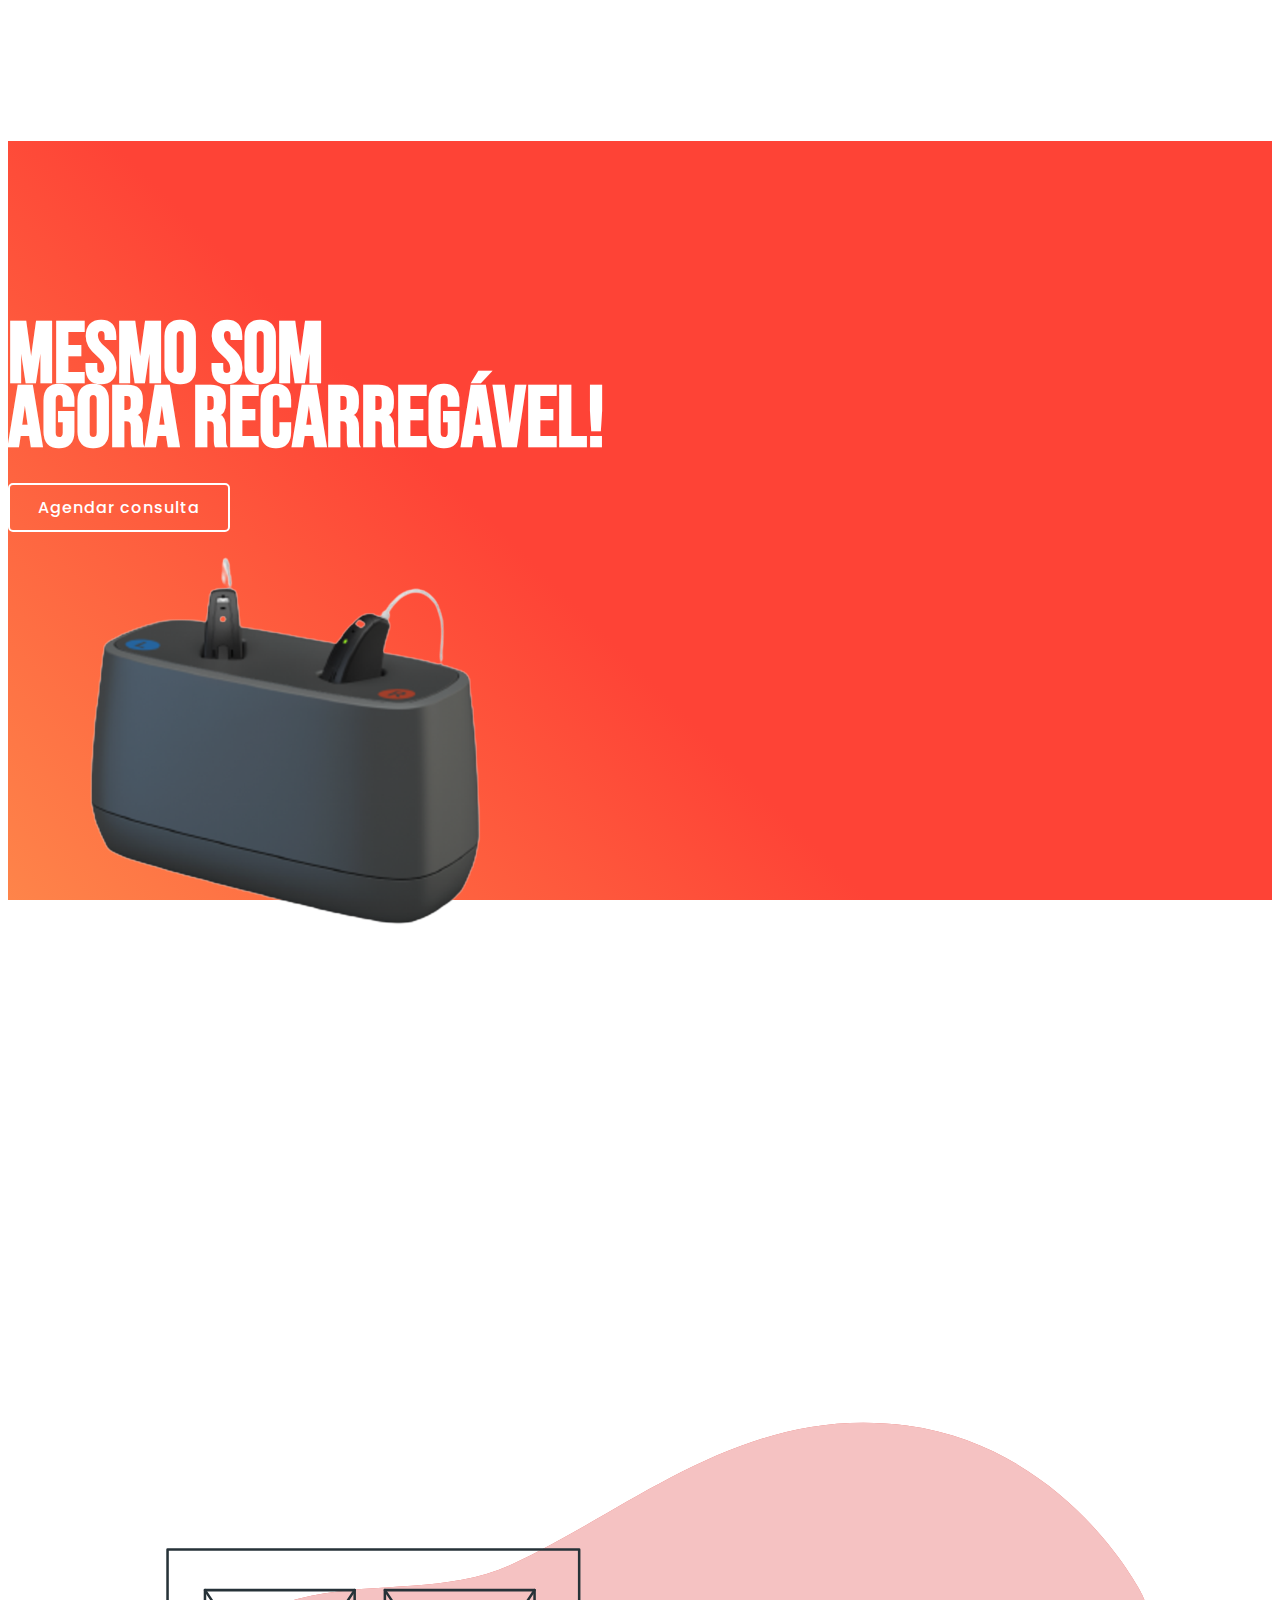
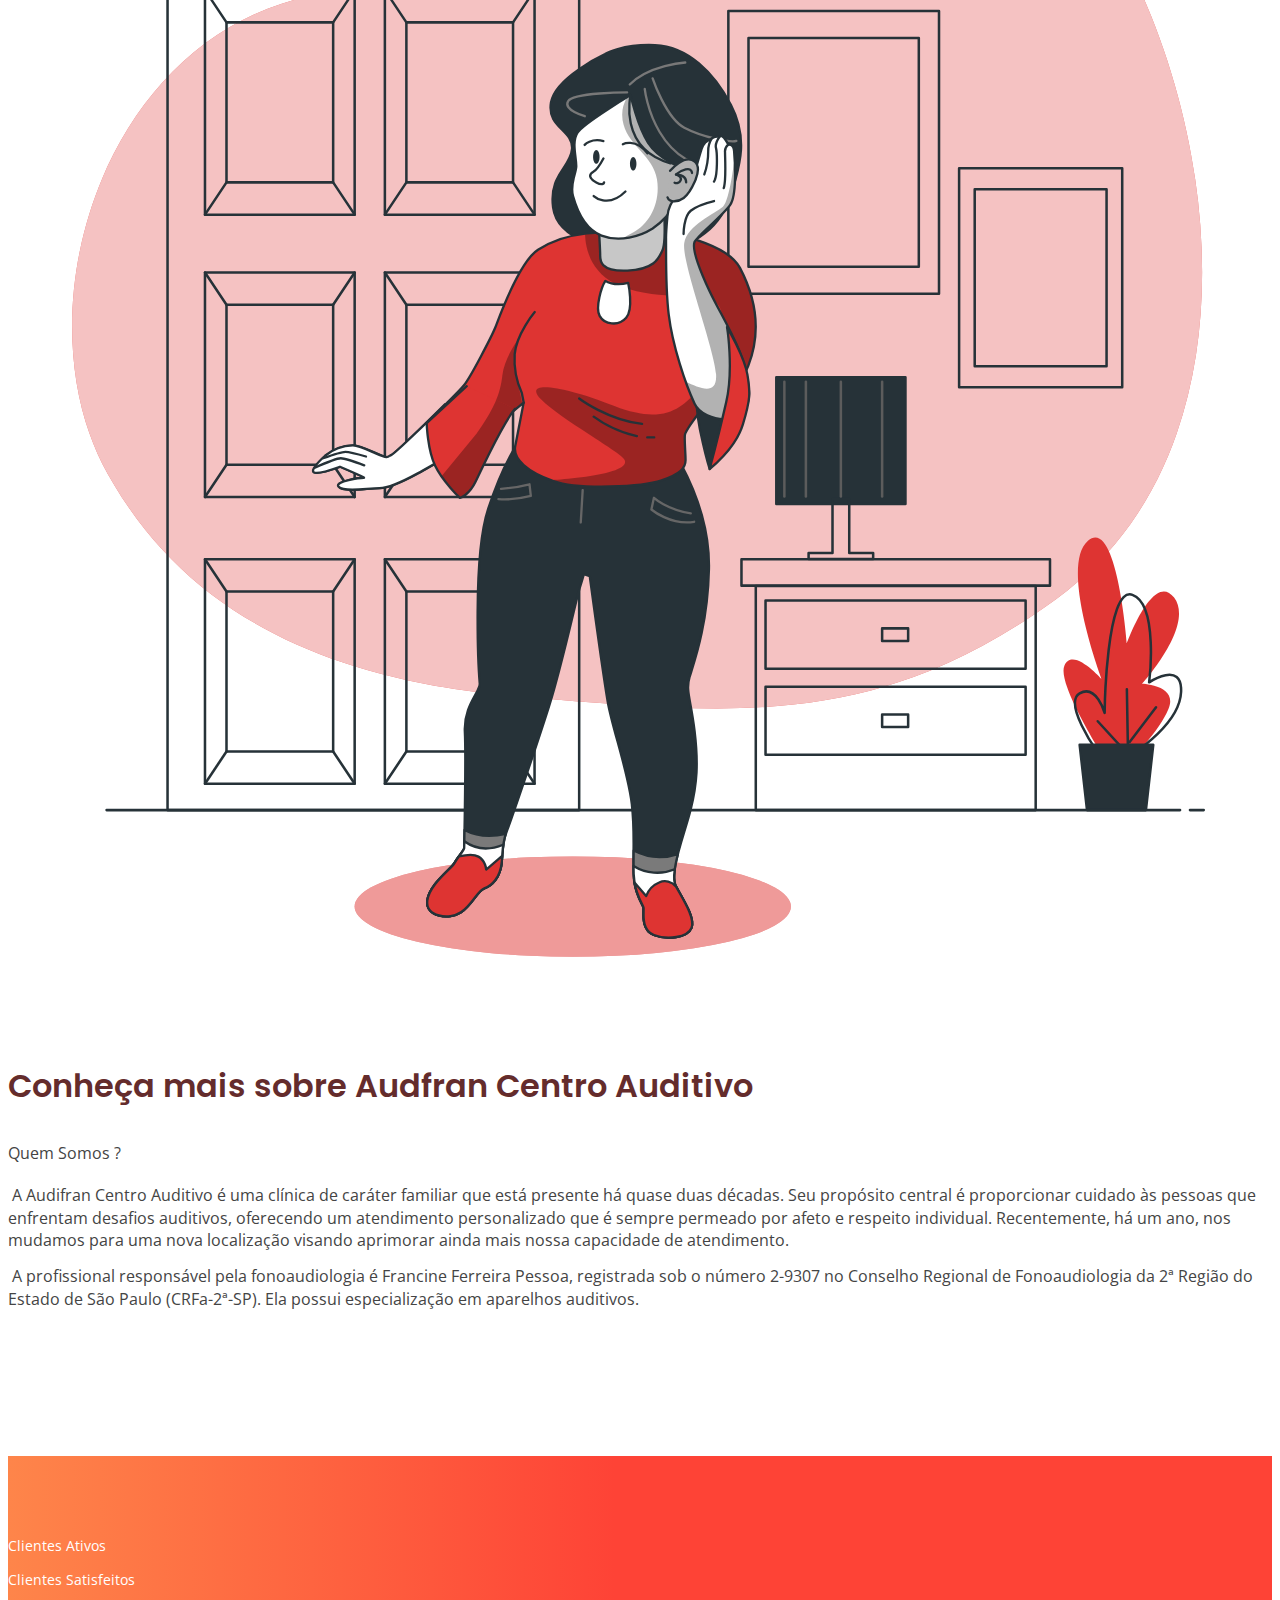
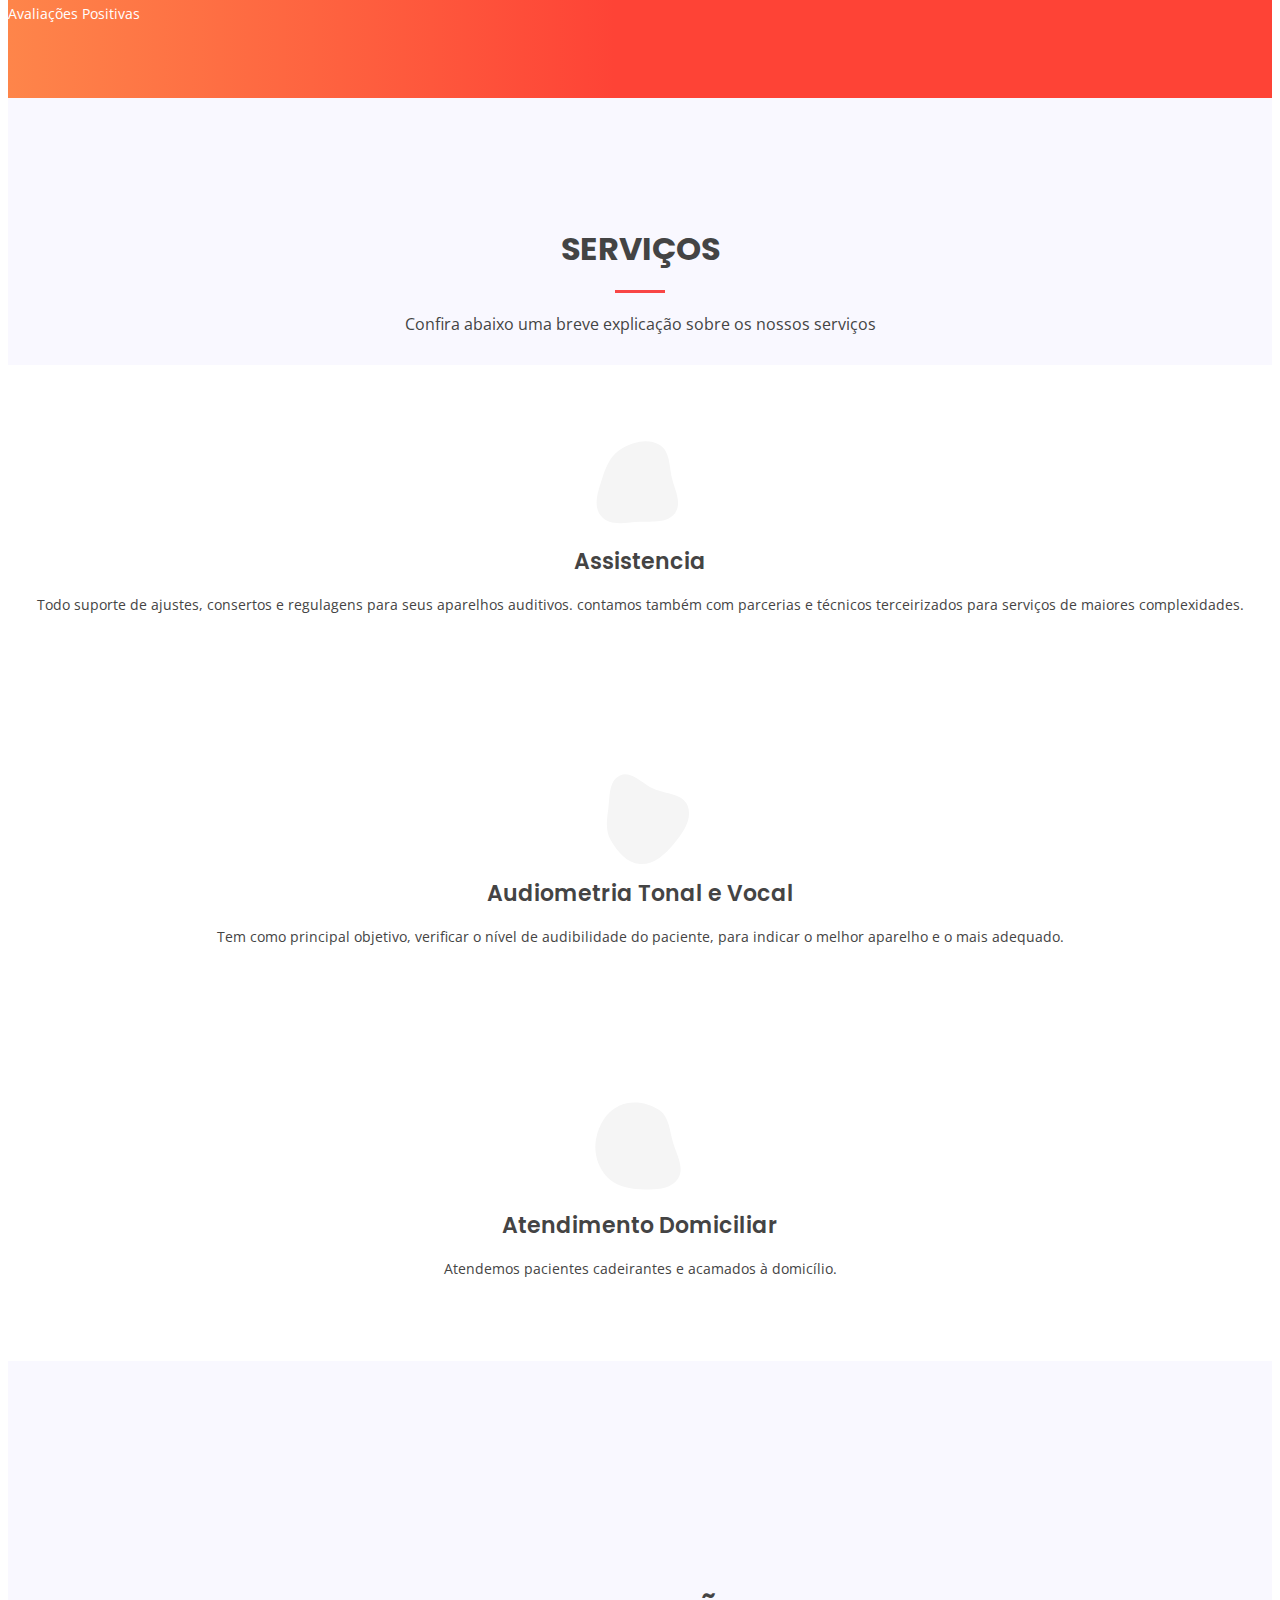
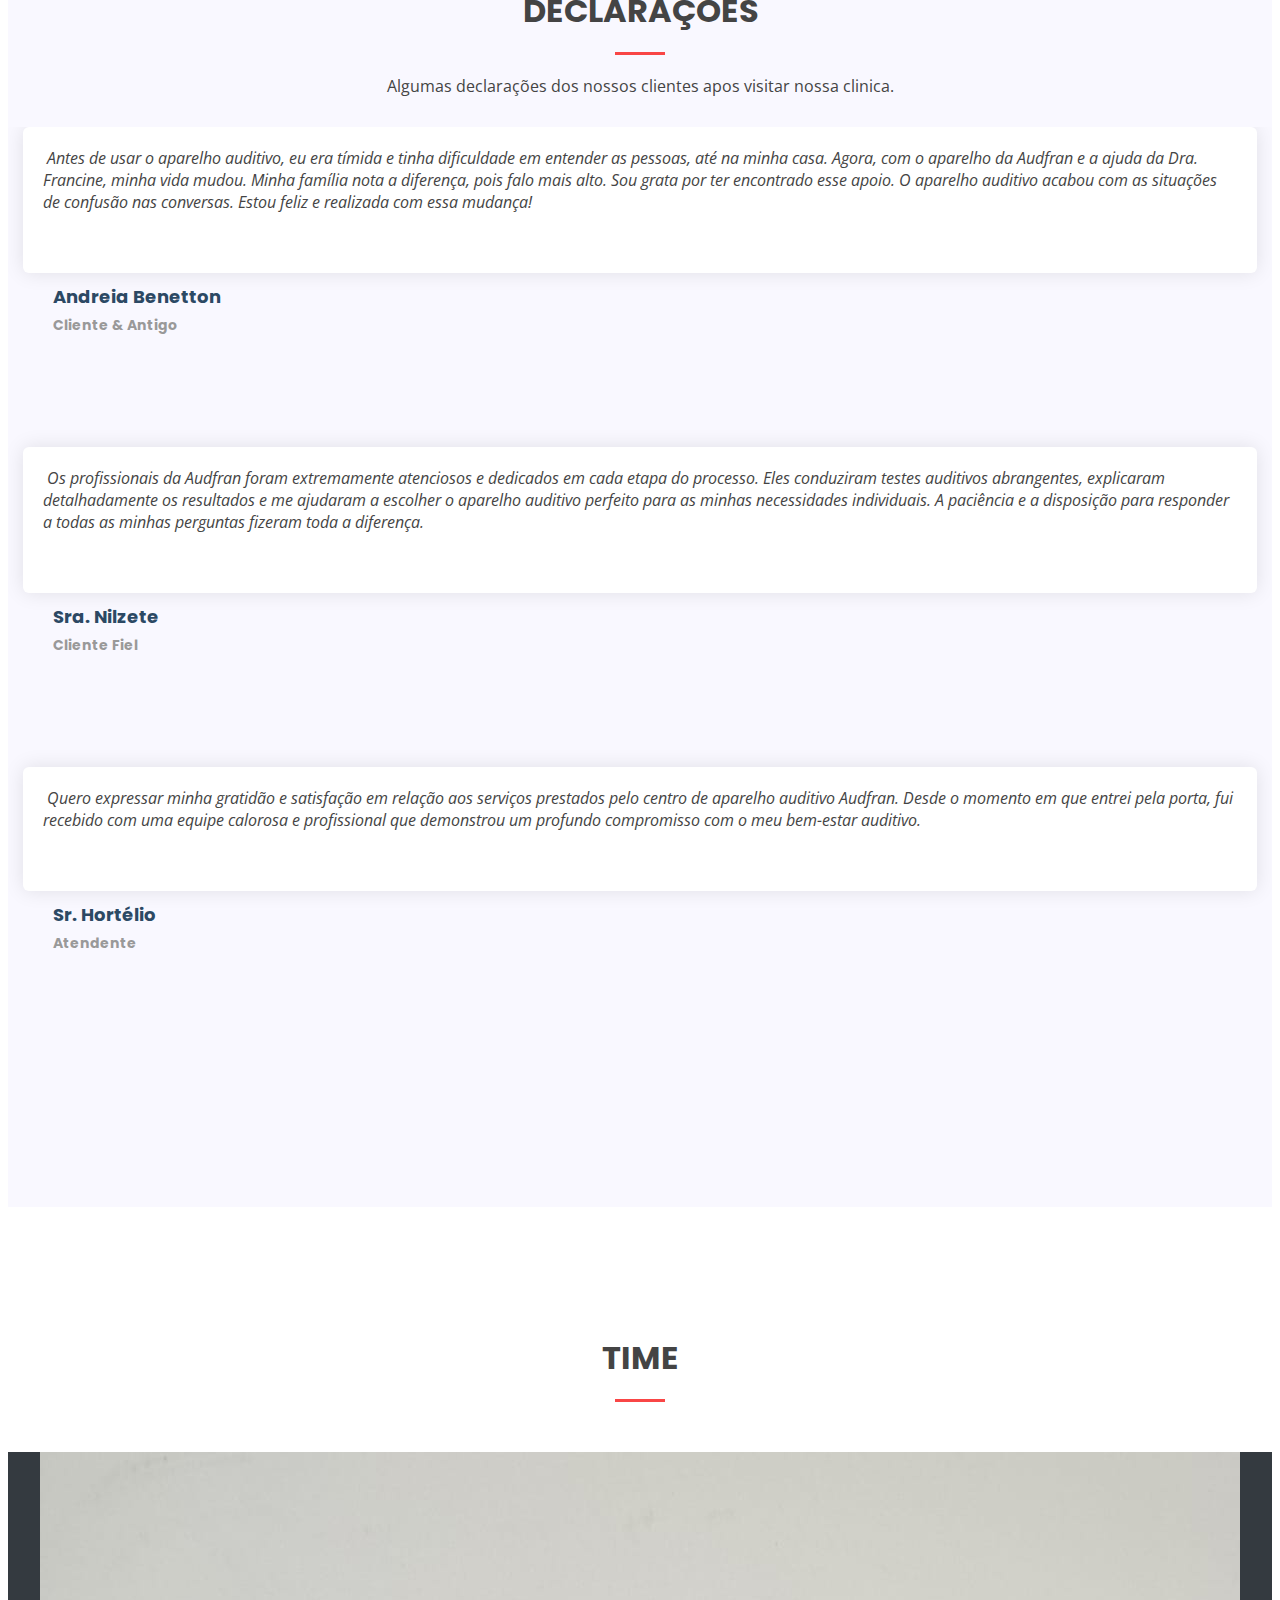
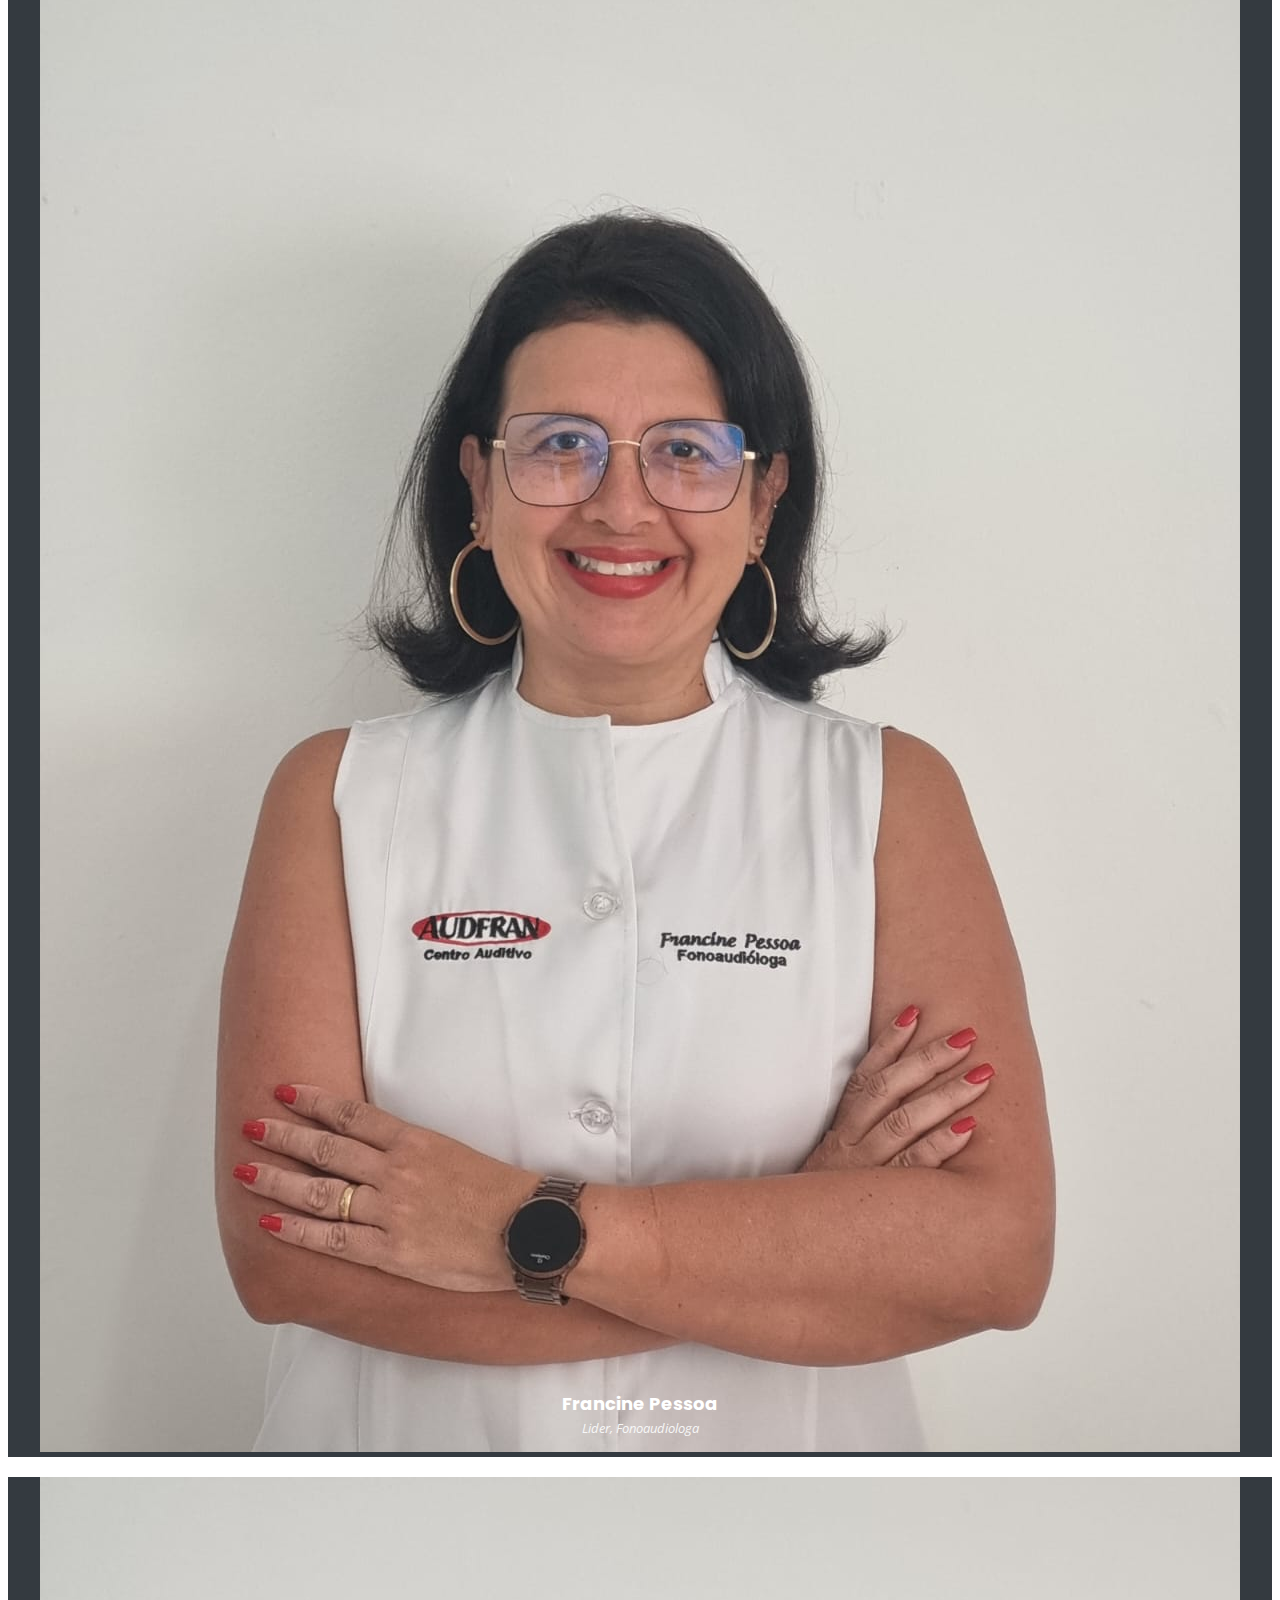
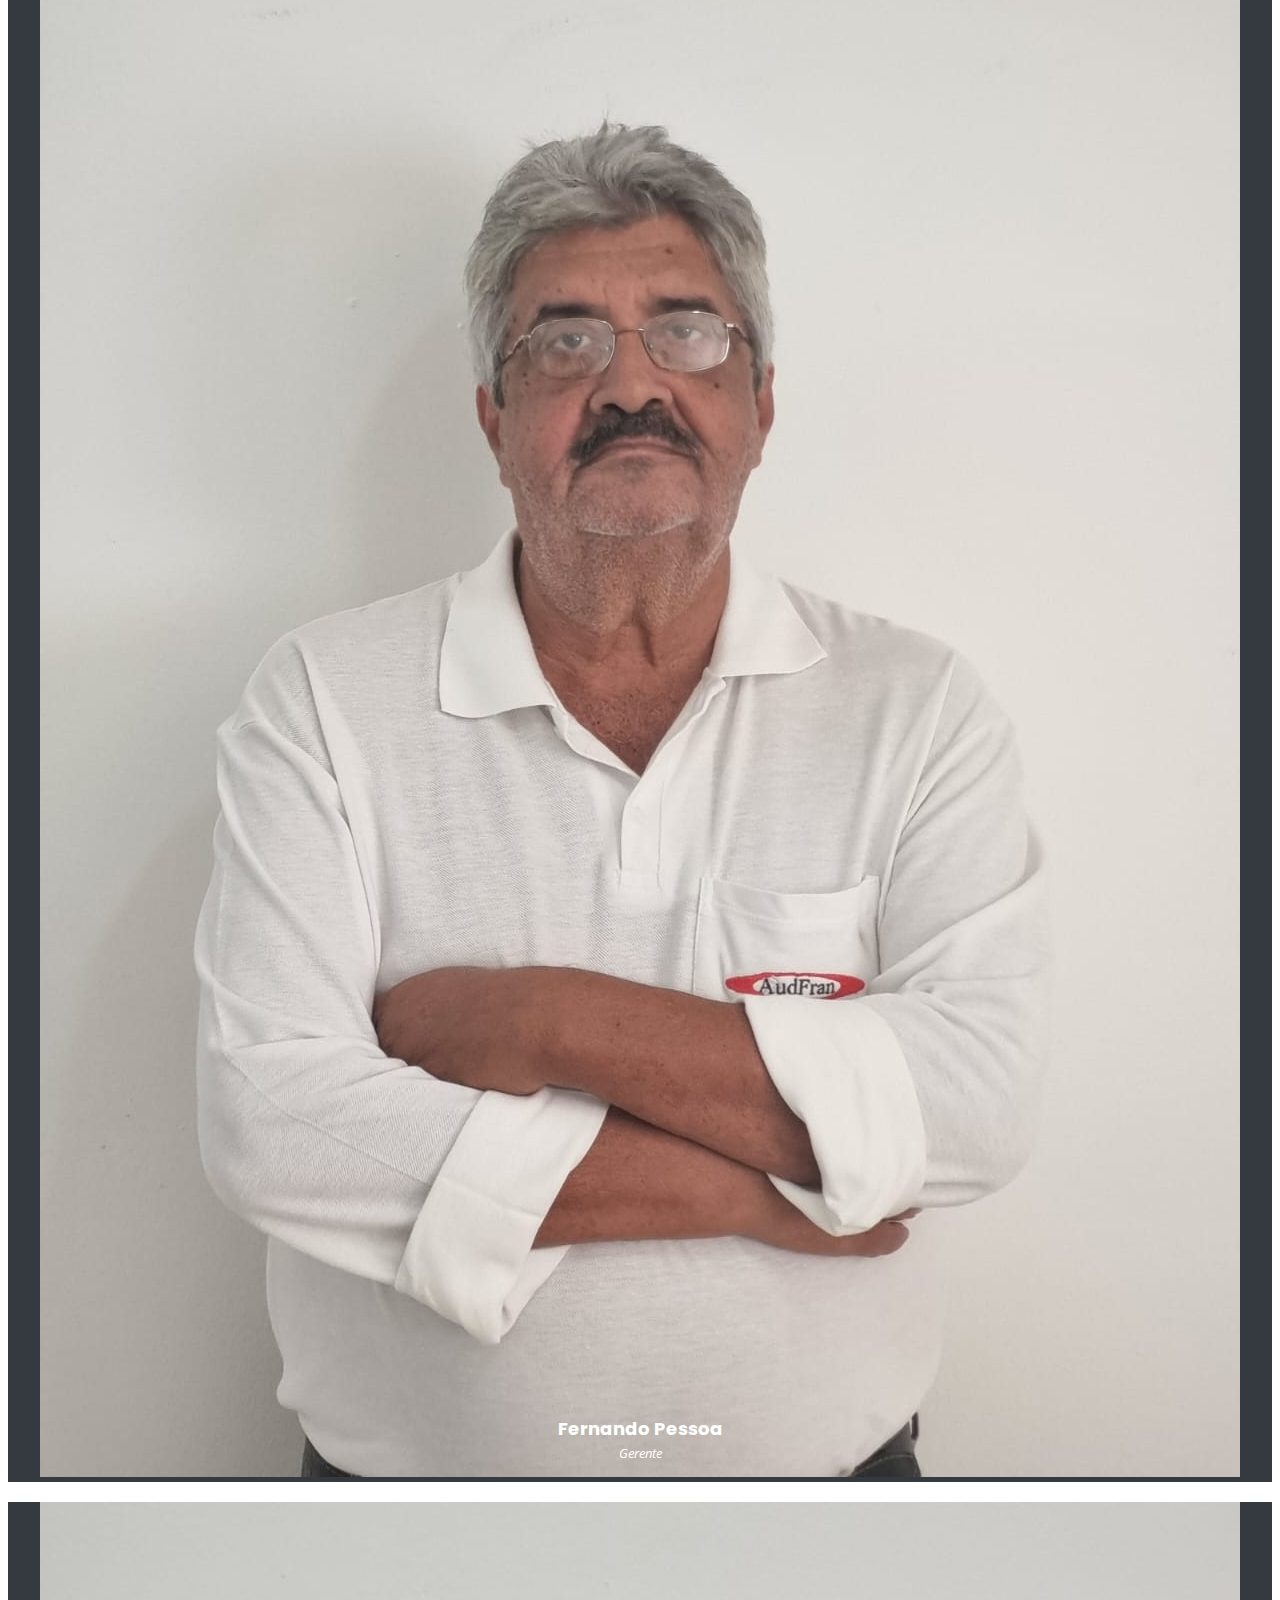
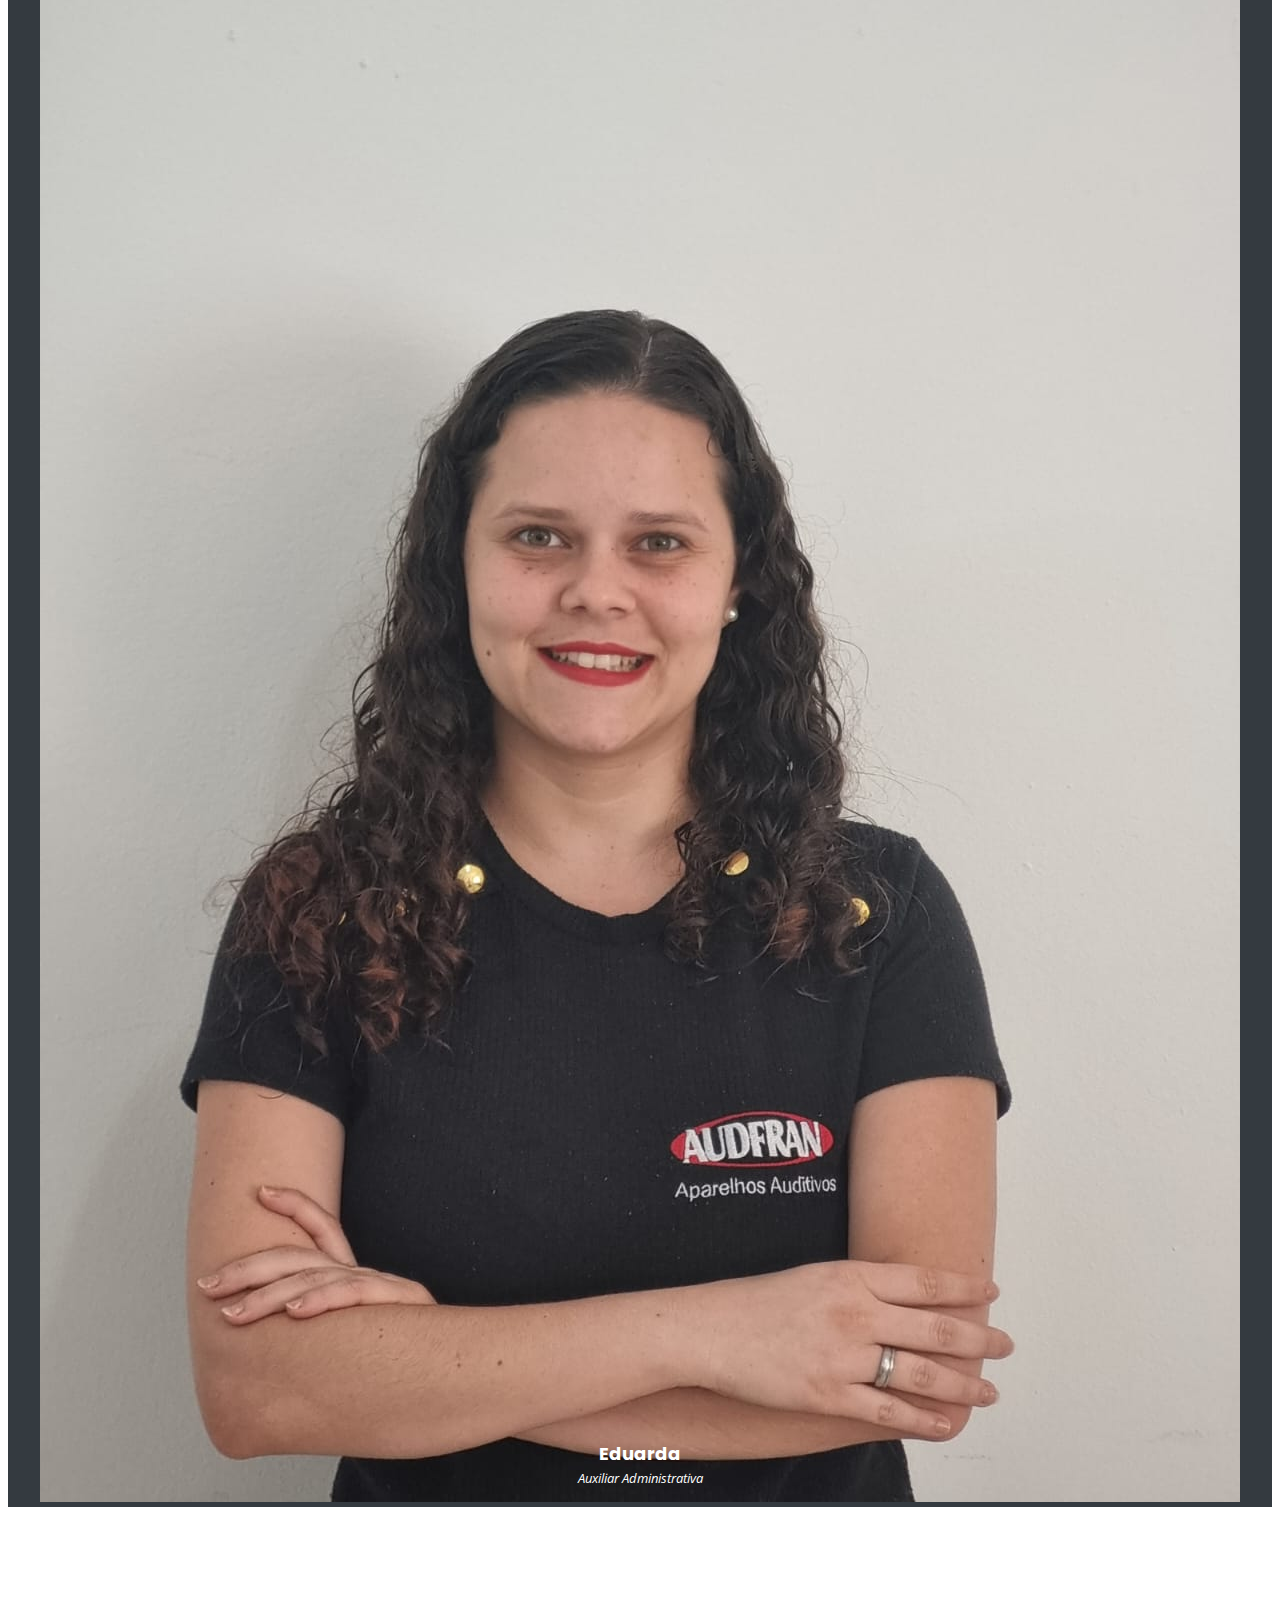
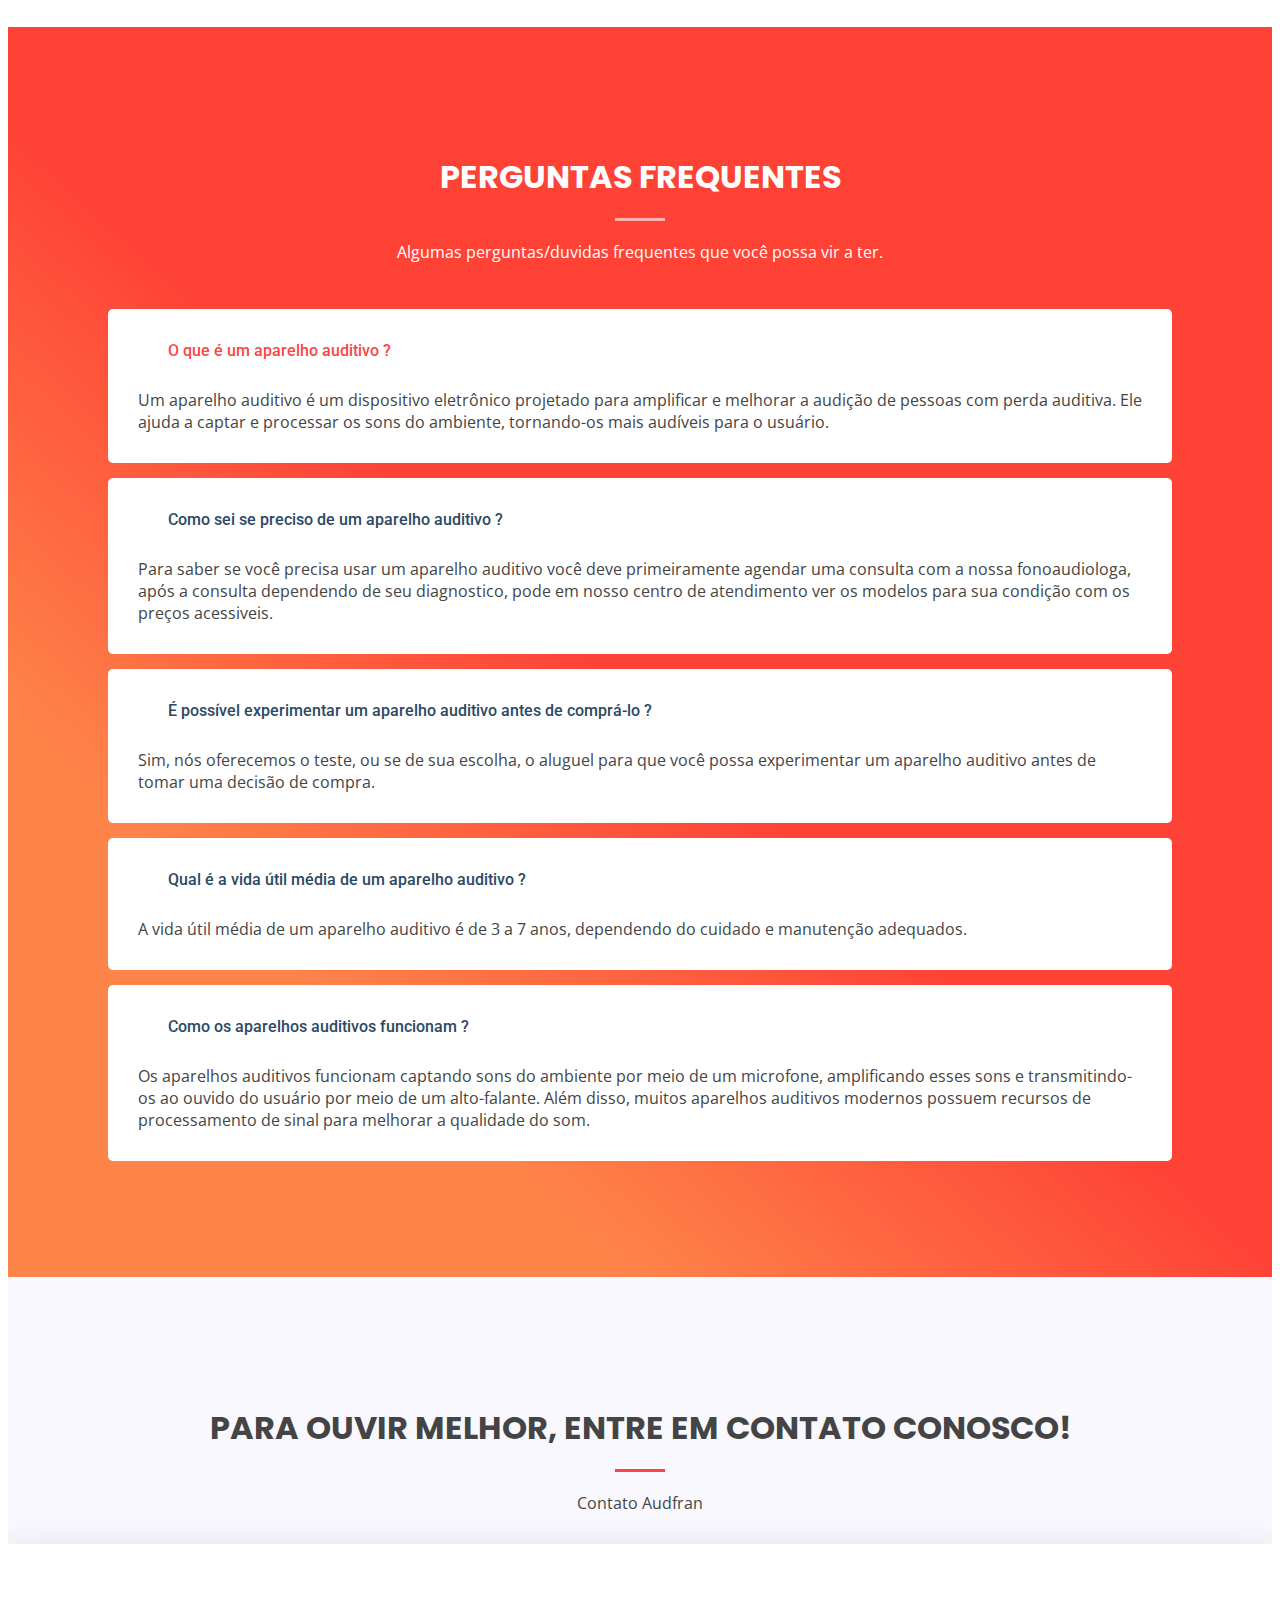
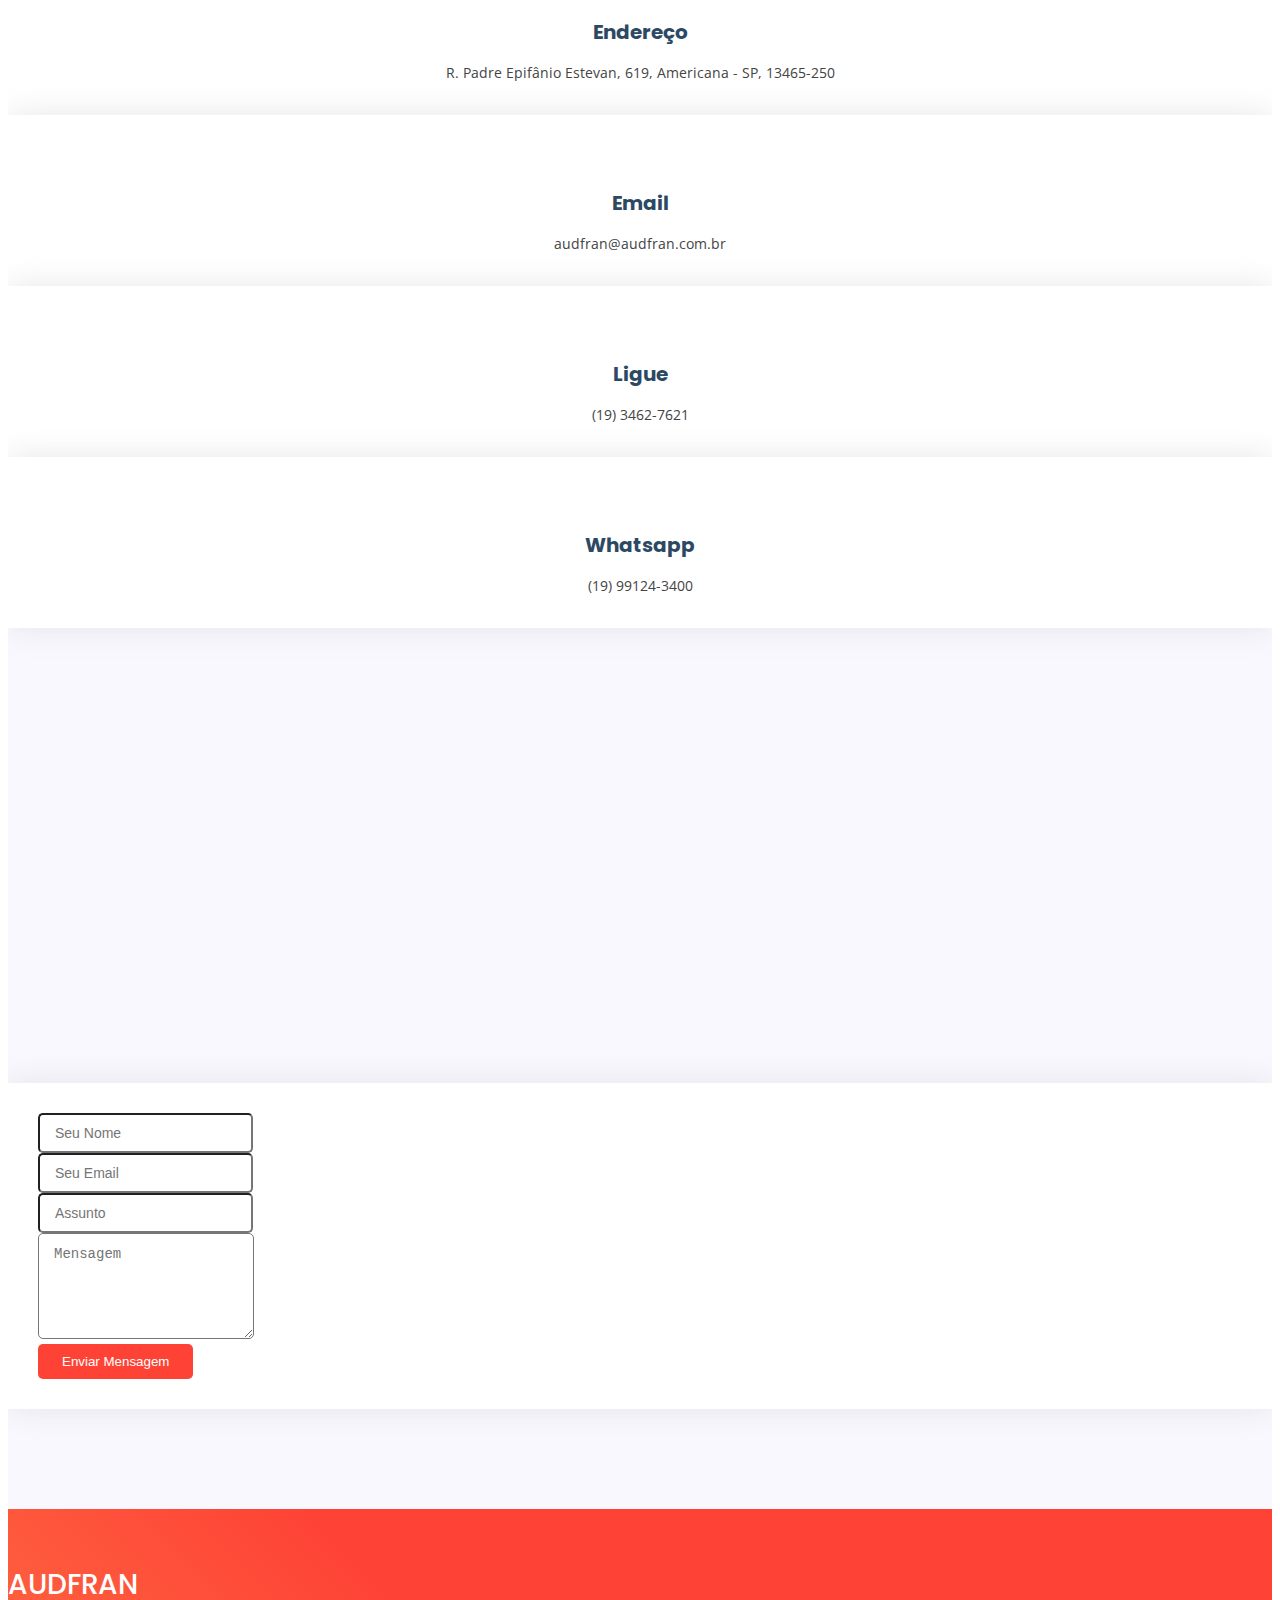
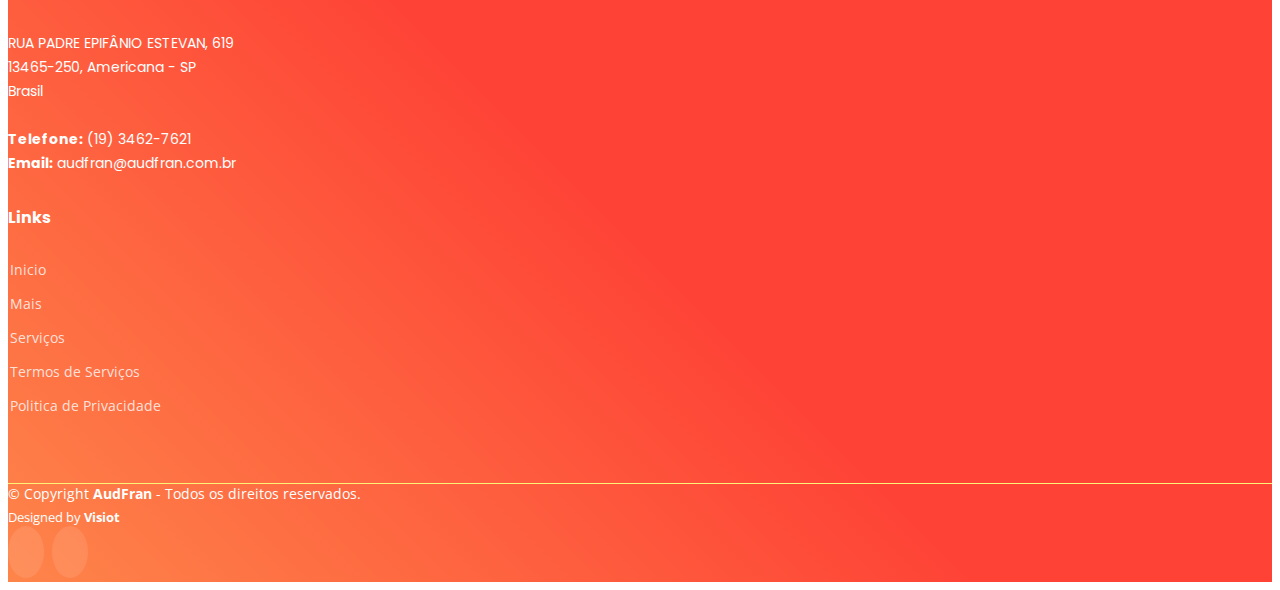
==== index.html @ 74547c46 "uploud dos arquivos do site" ====
<!DOCTYPE html>
<html lang="en">

<head>
  <meta charset="utf-8">
  <meta content="width=device-width, initial-scale=1.0" name="viewport">

  <title>AudFran | Aparelhos Auditivos</title>
  <meta content="" name="description">
  <meta content="" name="keywords">

  <!-- Favicons -->
  <link href="./imagens/logonova.jpeg" rel="icon">
  <link href="assets/img/apple-touch-icon.png" rel="apple-touch-icon">

  <!-- Google Fonts -->
  <link
    href="https://fonts.googleapis.com/css?family=Open+Sans:300,300i,400,400i,600,600i,700,700i|Roboto:300,300i,400,400i,500,500i,600,600i,700,700i|Poppins:300,300i,400,400i,500,500i,600,600i,700,700i"
    rel="stylesheet">

  <!-- Vendor CSS Files -->
  <link href="assets/vendor/aos/aos.css" rel="stylesheet">
  <link href="assets/vendor/bootstrap/css/bootstrap.min.css" rel="stylesheet">
  <link href="assets/vendor/bootstrap-icons/bootstrap-icons.css" rel="stylesheet">
  <link href="assets/vendor/boxicons/css/boxicons.min.css" rel="stylesheet">
  <link href="assets/vendor/glightbox/css/glightbox.min.css" rel="stylesheet">
  <link href="assets/vendor/swiper/swiper-bundle.min.css" rel="stylesheet">

  <!-- Template Main CSS File -->
  <link href="assets/css/style.css" rel="stylesheet">
  <link rel="preconnect" href="https://fonts.googleapis.com">
  <link rel="preconnect" href="https://fonts.gstatic.com" crossorigin>
  <link href="https://fonts.googleapis.com/css2?family=Bebas+Neue&display=swap" rel="stylesheet">

  <!-- =======================================================
  * Template Name: Techie
  * Updated: Jul 27 2023 with Bootstrap v5.3.1
  * Template URL: https://bootstrapmade.com/techie-free-skin-bootstrap-3/
  * Author: BootstrapMade.com
  * License: https://bootstrapmade.com/license/
  ======================================================== -->
</head>

<body>

  <!-- ======= Header ======= -->
  <header id="header" class="fixed-top ">
    <div class="container d-flex align-items-center justify-content-between">
      <h1 class="logo"><a href="index.html" style="font-family: 'Bebas Neue', sans-serif;">Audfran</a></h1>
      <!-- Uncomment below if you prefer to use an image logo -->
      <!-- <a href="index.html" class="logo"><img src="assets/img/logo.png" alt="" class="img-fluid"></a>-->

      <nav id="navbar" class="navbar">
        <ul>
          <li><a class="nav-link scrollto active" href="#hero">Inicio</a></li>
          <li><a class="nav-link scrollto" href="#about">Mais</a></li>
          <li><a class="nav-link scrollto" href="#services">Serviços</a></li>
          <li><a class="nav-link scrollto" href="#testimonials">Declarações</a></li>
          <li><a class="nav-link scrollto" href="#team">Time</a></li>
          <li><a class="nav-link scrollto" href="#faq">Fac</a></li>
          <li><a class="nav-link scrollto" href="#contact">Contate-Nos</a></li>
          <li><a class="getstarted scrollto" href="./index-en.html">PT-EN</a></li>
        </ul>
        <i class="bi bi-list mobile-nav-toggle"></i>
      </nav><!-- .navbar -->

    </div>
  </header><!-- End Header -->

  <!-- ======= Hero Section ======= -->
  <section id="hero" class="d-flex align-items-center">

    <div class="container-fluid" data-aos="fade-up">
      <div class="row justify-content-center">
        <div class="col-xl-6 col-lg-8 pt-3 pt-lg-0 order-2 order-lg-1 d-flex flex-column justify-content-center">
          <h1>Mesmo som</h1>
          <h1>agora recarregável!</h1>
          <div><a href="https://wa.me/5519991243400?text=Ol%C3%A1%2C+vim+pelo+site+e+gostaria+de+marcar+uma+consulta%21" target="_blank"
              class="btn-get-started scrollto">Agendar consulta</a></div>
        </div>
        <div class="col-xl-4 col-lg-6 order-1 order-lg-2 hero-img" data-aos="zoom-in" data-aos-delay="150">
          <img src="./imagens/fone (1).png" class="img-fluid animated" alt="">
        </div>
      </div>
    </div>

  </section><!-- End Hero -->
    <!-- politica -->
    <!-- politica -->
  <main id="main">

    <!-- ======= About Section ======= -->
    <section id="about" class="about">
      <div class="container">

        <div class="row">
          <div class="col-lg-6 order-1 order-lg-2" data-aos="zoom-in" data-aos-delay="150">
            <!-- <img src="../imagens/audfrancoisa.png" class="img-fluid" alt=""> -->
            <svg class="animated" id="freepik_stories-pay-attention" xmlns="http://www.w3.org/2000/svg"
              xmlns:xlink="http://www.w3.org/1999/xlink" viewBox="0 0 500 500" version="1.1"
              xmlns:svgjs="http://svgjs.com/svgjs">
              <style>
                svg#freepik_stories-pay-attention:not(.animated) .animable {
                  opacity: 0;
                }

                svg#freepik_stories-pay-attention.animated #freepik--background-simple--inject-92 {
                  animation: 1.5s 1 forwards ease-in slideRight, 3s Infinite linear floating;
                  animation-delay: 0s, 1.5s;
                }

                svg#freepik_stories-pay-attention.animated #freepik--Character--inject-92 {
                  animation: 1.5s 1 forwards cubic-bezier(.36, -0.01, .5, 1.38) slideLeft;
                  animation-delay: 0s;
                }

                @keyframes slideRight {
                  0% {
                    opacity: 0;
                    transform: translateX(30px);
                  }

                  100% {
                    opacity: 1;
                    transform: translateX(0);
                  }
                }

                @keyframes floating {
                  0% {
                    opacity: 1;
                    transform: translateY(0px);
                  }

                  50% {
                    transform: translateY(-10px);
                  }

                  100% {
                    opacity: 1;
                    transform: translateY(0px);
                  }
                }

                @keyframes slideLeft {
                  0% {
                    opacity: 0;
                    transform: translateX(-30px);
                  }

                  100% {
                    opacity: 1;
                    transform: translateX(0);
                  }
                }
              </style>
              <g id="freepik--background-simple--inject-92" class="animable animator-active"
                style="transform-origin: 248.862px 199.586px;">
                <path
                  d="M448.6,92.32s-29.06-58.16-93.22-66.78-109,33.39-156.17,54.94c-24.73,11.28-53,6.9-79.22,12.36C36.06,110.3,4.44,219.69,39.4,281.91c30.27,53.85,83.54,81.86,164.65,88.32s138,14,210.65-38.77S482.49,168.8,448.6,92.32Z"
                  style="fill: rgb(222, 52, 50); transform-origin: 248.862px 199.586px;" id="eltwr5bd6uea"
                  class="animable"></path>
                <g id="elykyd77qdoq8">
                  <path
                    d="M448.6,92.32s-29.06-58.16-93.22-66.78-109,33.39-156.17,54.94c-24.73,11.28-53,6.9-79.22,12.36C36.06,110.3,4.44,219.69,39.4,281.91c30.27,53.85,83.54,81.86,164.65,88.32s138,14,210.65-38.77S482.49,168.8,448.6,92.32Z"
                    style="fill: rgb(255, 255, 255); opacity: 0.7; transform-origin: 248.862px 199.586px;"
                    class="animable"></path>
                </g>
              </g>
              <g id="freepik--Plants--inject-92" class="animable" style="transform-origin: 440.788px 361.064px;">
                <path
                  d="M436.55,399.07s-22-33.52-18.68-41.21,14.83,5.49,14.83,5.49-17-45.05-5.49-54.94,15.38,40.66,15.38,40.66S453,320,461.28,330.94,448.64,365,448.64,365s14.28.55,10.44,9.89-14.29,19.23-14.29,19.23Z"
                  style="fill: rgb(222, 52, 50); transform-origin: 440.374px 353.099px;" id="elxmmyl23gkc"
                  class="animable"></path>
                <path
                  d="M430.51,391.37s-13.19-18.68-6.6-22.52,9.89,7.69,9.89,7.69.55-50.55,11-46.7,6.6,34.61,6.6,34.61,13.18-8.79,12.63,3.85-18.13,23.62-18.13,23.62"
                  style="fill: none; stroke: rgb(38, 50, 56); stroke-linecap: round; stroke-linejoin: round; transform-origin: 443.056px 360.775px;"
                  id="el8qtj0dlc1ve" class="animable"></path>
                <line x1="442.59" y1="392.47" x2="431.06" y2="379.84"
                  style="fill: none; stroke: rgb(38, 50, 56); stroke-linecap: round; stroke-linejoin: round; transform-origin: 436.825px 386.155px;"
                  id="el2z86ouxzp9" class="animable"></line>
                <line x1="443.14" y1="398.52" x2="442.59" y2="367.2"
                  style="fill: none; stroke: rgb(38, 50, 56); stroke-linecap: round; stroke-linejoin: round; transform-origin: 442.865px 382.86px;"
                  id="eljq0a63eb49m" class="animable"></line>
                <line x1="443.69" y1="388.08" x2="454.13" y2="374.34"
                  style="fill: none; stroke: rgb(38, 50, 56); stroke-linecap: round; stroke-linejoin: round; transform-origin: 448.91px 381.21px;"
                  id="elao6biwkfnbi" class="animable"></line>
                <polygon points="453.03 389.18 423.91 389.18 426.83 415 450.12 415 453.03 389.18"
                  style="fill: rgb(38, 50, 56); stroke: rgb(38, 50, 56); stroke-linecap: round; stroke-linejoin: round; transform-origin: 438.47px 402.09px;"
                  id="elx5e11nztcpa" class="animable"></polygon>
              </g>
              <g id="freepik--Pictures--inject-92" class="animable" style="transform-origin: 362.85px 173.305px;">
                <rect x="284.95" y="98.87" width="83.33" height="111.89"
                  style="fill: none; stroke: rgb(38, 50, 56); stroke-linecap: round; stroke-linejoin: round; transform-origin: 326.615px 154.815px;"
                  id="el2jnybukvtjx" class="animable"></rect>
                <rect x="292.92" y="109.58" width="67.37" height="90.47"
                  style="fill: none; stroke: rgb(38, 50, 56); stroke-linecap: round; stroke-linejoin: round; transform-origin: 326.605px 154.815px;"
                  id="elriexk9b3i1" class="animable"></rect>
                <rect x="376.23" y="161.11" width="64.52" height="86.63"
                  style="fill: none; stroke: rgb(38, 50, 56); stroke-linecap: round; stroke-linejoin: round; transform-origin: 408.49px 204.425px;"
                  id="el1rps3wl4g7n" class="animable"></rect>
                <rect x="382.4" y="169.41" width="52.16" height="70.04"
                  style="fill: none; stroke: rgb(38, 50, 56); stroke-linecap: round; stroke-linejoin: round; transform-origin: 408.48px 204.43px;"
                  id="el3acpkhhes0f" class="animable"></rect>
              </g>
              <g id="freepik--Lamp--inject-92" class="animable" style="transform-origin: 351.16px 329.37px;">
                <rect x="290.14" y="315.79" width="122.04" height="10.41"
                  style="fill: none; stroke: rgb(38, 50, 56); stroke-linecap: round; stroke-linejoin: round; transform-origin: 351.16px 320.995px;"
                  id="eld43dj0fogk" class="animable"></rect>
                <rect x="295.8" y="326.33" width="110.72" height="88.67"
                  style="fill: none; stroke: rgb(38, 50, 56); stroke-linecap: round; stroke-linejoin: round; transform-origin: 351.16px 370.665px;"
                  id="elvouaqfz5wj" class="animable"></rect>
                <rect x="299.66" y="332.11" width="102.88" height="26.96"
                  style="fill: none; stroke: rgb(38, 50, 56); stroke-linecap: round; stroke-linejoin: round; transform-origin: 351.1px 345.59px;"
                  id="eluuqg2mv0xs" class="animable"></rect>
                <rect x="345.78" y="343.11" width="10.29" height="4.97"
                  style="fill: none; stroke: rgb(38, 50, 56); stroke-linecap: round; stroke-linejoin: round; transform-origin: 350.925px 345.595px;"
                  id="el7f2st1qmrds" class="animable"></rect>
                <rect x="299.66" y="366.17" width="102.88" height="26.96"
                  style="fill: none; stroke: rgb(38, 50, 56); stroke-linecap: round; stroke-linejoin: round; transform-origin: 351.1px 379.65px;"
                  id="el20e672ibu2s" class="animable"></rect>
                <rect x="345.78" y="377.16" width="10.29" height="4.97"
                  style="fill: none; stroke: rgb(38, 50, 56); stroke-linecap: round; stroke-linejoin: round; transform-origin: 350.925px 379.645px;"
                  id="ellin1ualrmo" class="animable"></rect>
                <rect x="303.92" y="243.74" width="51.08" height="50.14"
                  style="fill: rgb(38, 50, 56); stroke: rgb(38, 50, 56); stroke-linecap: round; stroke-linejoin: round; transform-origin: 329.46px 268.81px;"
                  id="elt4pdzoq3xa9" class="animable"></rect>
                <polygon
                  points="332.77 313.31 332.77 291.98 326.15 291.98 326.15 313.31 316.69 313.31 316.69 315.63 326.15 315.63 332.77 315.63 342.23 315.63 342.23 313.31 332.77 313.31"
                  style="fill: none; stroke: rgb(38, 50, 56); stroke-linecap: round; stroke-linejoin: round; transform-origin: 329.46px 303.805px;"
                  id="ely6am33aol29" class="animable"></polygon>
                <line x1="307.11" y1="245.55" x2="307.11" y2="290.96"
                  style="fill: none; stroke: rgb(92, 92, 92); stroke-linecap: round; stroke-linejoin: round; transform-origin: 307.11px 268.255px;"
                  id="elwkb5kj13mem" class="animable"></line>
                <line x1="315.62" y1="245.55" x2="315.62" y2="290.96"
                  style="fill: none; stroke: rgb(92, 92, 92); stroke-linecap: round; stroke-linejoin: round; transform-origin: 315.62px 268.255px;"
                  id="eljkthku7obo" class="animable"></line>
                <line x1="329.46" y1="245.55" x2="329.46" y2="290.96"
                  style="fill: none; stroke: rgb(92, 92, 92); stroke-linecap: round; stroke-linejoin: round; transform-origin: 329.46px 268.255px;"
                  id="elpjynwlh6gt" class="animable"></line>
                <line x1="345.78" y1="245.55" x2="345.78" y2="290.96"
                  style="fill: none; stroke: rgb(92, 92, 92); stroke-linecap: round; stroke-linejoin: round; transform-origin: 345.78px 268.255px;"
                  id="eltn9wnfsmffi" class="animable"></line>
              </g>
              <g id="freepik--Door--inject-92" class="animable" style="transform-origin: 144.525px 244.765px;">
                <rect x="63.11" y="74.53" width="162.83" height="340.47"
                  style="fill: none; stroke: rgb(38, 50, 56); stroke-linecap: round; stroke-linejoin: round; transform-origin: 144.525px 244.765px;"
                  id="eln6iqlfgs56" class="animable"></rect>
                <rect x="77.92" y="90.63" width="59.21" height="88.82"
                  style="fill: none; stroke: rgb(38, 50, 56); stroke-linecap: round; stroke-linejoin: round; transform-origin: 107.525px 135.04px;"
                  id="eldsp6ut4tcsp" class="animable"></rect>
                <rect x="86.43" y="103.39" width="42.19" height="63.29"
                  style="fill: none; stroke: rgb(38, 50, 56); stroke-linecap: round; stroke-linejoin: round; transform-origin: 107.525px 135.035px;"
                  id="ele5aiz2b7zn" class="animable"></rect>
                <line x1="86.43" y1="103.39" x2="77.92" y2="90.63"
                  style="fill: none; stroke: rgb(38, 50, 56); stroke-linecap: round; stroke-linejoin: round; transform-origin: 82.175px 97.01px;"
                  id="el36lgbjo9mhd" class="animable"></line>
                <line x1="128.62" y1="103.39" x2="137.13" y2="90.63"
                  style="fill: none; stroke: rgb(38, 50, 56); stroke-linecap: round; stroke-linejoin: round; transform-origin: 132.875px 97.01px;"
                  id="el37c72mf1u1t" class="animable"></line>
                <line x1="128.62" y1="166.68" x2="137.13" y2="179.44"
                  style="fill: none; stroke: rgb(38, 50, 56); stroke-linecap: round; stroke-linejoin: round; transform-origin: 132.875px 173.06px;"
                  id="el3t71kb8gfi" class="animable"></line>
                <line x1="86.43" y1="166.68" x2="77.92" y2="179.44"
                  style="fill: none; stroke: rgb(38, 50, 56); stroke-linecap: round; stroke-linejoin: round; transform-origin: 82.175px 173.06px;"
                  id="el6qxsc4k2mvy" class="animable"></line>
                <rect x="149.08" y="90.63" width="59.21" height="88.82"
                  style="fill: none; stroke: rgb(38, 50, 56); stroke-linecap: round; stroke-linejoin: round; transform-origin: 178.685px 135.04px;"
                  id="elnoekh075mp" class="animable"></rect>
                <rect x="157.59" y="103.39" width="42.19" height="63.29"
                  style="fill: none; stroke: rgb(38, 50, 56); stroke-linecap: round; stroke-linejoin: round; transform-origin: 178.685px 135.035px;"
                  id="eltw01ppzv3l" class="animable"></rect>
                <line x1="157.59" y1="103.39" x2="149.08" y2="90.63"
                  style="fill: none; stroke: rgb(38, 50, 56); stroke-linecap: round; stroke-linejoin: round; transform-origin: 153.335px 97.01px;"
                  id="elzfzen42gmdf" class="animable"></line>
                <line x1="199.78" y1="103.39" x2="208.29" y2="90.63"
                  style="fill: none; stroke: rgb(38, 50, 56); stroke-linecap: round; stroke-linejoin: round; transform-origin: 204.035px 97.01px;"
                  id="el0nh6jv8vc6p" class="animable"></line>
                <line x1="199.78" y1="166.68" x2="208.29" y2="179.44"
                  style="fill: none; stroke: rgb(38, 50, 56); stroke-linecap: round; stroke-linejoin: round; transform-origin: 204.035px 173.06px;"
                  id="elisqjaxdnix" class="animable"></line>
                <line x1="157.59" y1="166.68" x2="149.08" y2="179.44"
                  style="fill: none; stroke: rgb(38, 50, 56); stroke-linecap: round; stroke-linejoin: round; transform-origin: 153.335px 173.06px;"
                  id="eltqm1lx4l4y" class="animable"></line>
                <rect x="77.92" y="202.34" width="59.21" height="88.82"
                  style="fill: none; stroke: rgb(38, 50, 56); stroke-linecap: round; stroke-linejoin: round; transform-origin: 107.525px 246.75px;"
                  id="elnu0zswsrqgs" class="animable"></rect>
                <rect x="86.43" y="215.11" width="42.19" height="63.29"
                  style="fill: none; stroke: rgb(38, 50, 56); stroke-linecap: round; stroke-linejoin: round; transform-origin: 107.525px 246.755px;"
                  id="elb8xgxtjpc04" class="animable"></rect>
                <line x1="86.43" y1="215.11" x2="77.92" y2="202.34"
                  style="fill: none; stroke: rgb(38, 50, 56); stroke-linecap: round; stroke-linejoin: round; transform-origin: 82.175px 208.725px;"
                  id="el6zsumsxjbns" class="animable"></line>
                <line x1="128.62" y1="215.11" x2="137.13" y2="202.34"
                  style="fill: none; stroke: rgb(38, 50, 56); stroke-linecap: round; stroke-linejoin: round; transform-origin: 132.875px 208.725px;"
                  id="eli9m08yi2lk8" class="animable"></line>
                <line x1="128.62" y1="278.4" x2="137.13" y2="291.16"
                  style="fill: none; stroke: rgb(38, 50, 56); stroke-linecap: round; stroke-linejoin: round; transform-origin: 132.875px 284.78px;"
                  id="eldy3nau10vh" class="animable"></line>
                <line x1="86.43" y1="278.4" x2="77.92" y2="291.16"
                  style="fill: none; stroke: rgb(38, 50, 56); stroke-linecap: round; stroke-linejoin: round; transform-origin: 82.175px 284.78px;"
                  id="elykyi0bpd38k" class="animable"></line>
                <rect x="149.08" y="202.34" width="59.21" height="88.82"
                  style="fill: none; stroke: rgb(38, 50, 56); stroke-linecap: round; stroke-linejoin: round; transform-origin: 178.685px 246.75px;"
                  id="elkx50oq52svd" class="animable"></rect>
                <rect x="157.59" y="215.11" width="42.19" height="63.29"
                  style="fill: none; stroke: rgb(38, 50, 56); stroke-linecap: round; stroke-linejoin: round; transform-origin: 178.685px 246.755px;"
                  id="el5p96onjbz1h" class="animable"></rect>
                <line x1="157.59" y1="215.11" x2="149.08" y2="202.34"
                  style="fill: none; stroke: rgb(38, 50, 56); stroke-linecap: round; stroke-linejoin: round; transform-origin: 153.335px 208.725px;"
                  id="ely80l4uyjns" class="animable"></line>
                <line x1="199.78" y1="215.11" x2="208.29" y2="202.34"
                  style="fill: none; stroke: rgb(38, 50, 56); stroke-linecap: round; stroke-linejoin: round; transform-origin: 204.035px 208.725px;"
                  id="elsojpx0fxarf" class="animable"></line>
                <line x1="199.78" y1="278.4" x2="208.29" y2="291.16"
                  style="fill: none; stroke: rgb(38, 50, 56); stroke-linecap: round; stroke-linejoin: round; transform-origin: 204.035px 284.78px;"
                  id="elt9m1h5vevrj" class="animable"></line>
                <line x1="157.59" y1="278.4" x2="149.08" y2="291.16"
                  style="fill: none; stroke: rgb(38, 50, 56); stroke-linecap: round; stroke-linejoin: round; transform-origin: 153.335px 284.78px;"
                  id="el6yi5lovux8l" class="animable"></line>
                <rect x="77.92" y="315.76" width="59.21" height="88.82"
                  style="fill: none; stroke: rgb(38, 50, 56); stroke-linecap: round; stroke-linejoin: round; transform-origin: 107.525px 360.17px;"
                  id="el75yynd7p5m6" class="animable"></rect>
                <rect x="86.43" y="328.52" width="42.19" height="63.29"
                  style="fill: none; stroke: rgb(38, 50, 56); stroke-linecap: round; stroke-linejoin: round; transform-origin: 107.525px 360.165px;"
                  id="elnvtfybfx3t" class="animable"></rect>
                <line x1="86.43" y1="328.52" x2="77.92" y2="315.76"
                  style="fill: none; stroke: rgb(38, 50, 56); stroke-linecap: round; stroke-linejoin: round; transform-origin: 82.175px 322.14px;"
                  id="el5oxvpi2lqb" class="animable"></line>
                <line x1="128.62" y1="328.52" x2="137.13" y2="315.76"
                  style="fill: none; stroke: rgb(38, 50, 56); stroke-linecap: round; stroke-linejoin: round; transform-origin: 132.875px 322.14px;"
                  id="eliggiuzondei" class="animable"></line>
                <line x1="128.62" y1="391.81" x2="137.13" y2="404.58"
                  style="fill: none; stroke: rgb(38, 50, 56); stroke-linecap: round; stroke-linejoin: round; transform-origin: 132.875px 398.195px;"
                  id="elnji184o5f6" class="animable"></line>
                <line x1="86.43" y1="391.81" x2="77.92" y2="404.58"
                  style="fill: none; stroke: rgb(38, 50, 56); stroke-linecap: round; stroke-linejoin: round; transform-origin: 82.175px 398.195px;"
                  id="elpu3qoa9q4ja" class="animable"></line>
                <rect x="149.08" y="315.76" width="59.21" height="88.82"
                  style="fill: none; stroke: rgb(38, 50, 56); stroke-linecap: round; stroke-linejoin: round; transform-origin: 178.685px 360.17px;"
                  id="eldp2kfb0zkh" class="animable"></rect>
                <rect x="157.59" y="328.52" width="42.19" height="63.29"
                  style="fill: none; stroke: rgb(38, 50, 56); stroke-linecap: round; stroke-linejoin: round; transform-origin: 178.685px 360.165px;"
                  id="elrpvq8w1wu0s" class="animable"></rect>
                <line x1="157.59" y1="328.52" x2="149.08" y2="315.76"
                  style="fill: none; stroke: rgb(38, 50, 56); stroke-linecap: round; stroke-linejoin: round; transform-origin: 153.335px 322.14px;"
                  id="el4oc8dczr8z8" class="animable"></line>
                <line x1="199.78" y1="328.52" x2="208.29" y2="315.76"
                  style="fill: none; stroke: rgb(38, 50, 56); stroke-linecap: round; stroke-linejoin: round; transform-origin: 204.035px 322.14px;"
                  id="elsov2lhjeros" class="animable"></line>
                <line x1="199.78" y1="391.81" x2="208.29" y2="404.58"
                  style="fill: none; stroke: rgb(38, 50, 56); stroke-linecap: round; stroke-linejoin: round; transform-origin: 204.035px 398.195px;"
                  id="elo8qlcvqr8x" class="animable"></line>
                <line x1="157.59" y1="391.81" x2="149.08" y2="404.58"
                  style="fill: none; stroke: rgb(38, 50, 56); stroke-linecap: round; stroke-linejoin: round; transform-origin: 153.335px 398.195px;"
                  id="el5tee5553if5" class="animable"></line>
                <path d="M221,248.7a5.85,5.85,0,1,0-5.85,5.84A5.85,5.85,0,0,0,221,248.7Z"
                  style="fill: none; stroke: rgb(38, 50, 56); stroke-linecap: round; stroke-linejoin: round; transform-origin: 215.15px 248.69px;"
                  id="el1714erpqwre" class="animable"></path>
              </g>
              <g id="freepik--Floor--inject-92" class="animable" style="transform-origin: 256px 415px;">
                <line x1="467.54" y1="415" x2="473" y2="415"
                  style="fill: none; stroke: rgb(38, 50, 56); stroke-linecap: round; stroke-linejoin: round; transform-origin: 470.27px 415px;"
                  id="elts8q47iq2rq" class="animable"></line>
                <line x1="39" y1="415" x2="463.64" y2="415"
                  style="fill: none; stroke: rgb(38, 50, 56); stroke-linecap: round; stroke-linejoin: round; transform-origin: 251.32px 415px;"
                  id="el012y5i8690y8" class="animable"></line>
              </g>
              <g id="freepik--Character--inject-92" class="animable" style="transform-origin: 215.174px 292.66px;">
                <ellipse cx="223.4" cy="453.15" rx="86.29" ry="19.85"
                  style="fill: rgb(222, 52, 50); transform-origin: 223.4px 453.15px;" id="elky95649s5r"
                  class="animable"></ellipse>
                <g id="elh8wb641tjne">
                  <ellipse cx="223.4" cy="453.15" rx="86.29" ry="19.85"
                    style="fill: rgb(255, 255, 255); opacity: 0.5; transform-origin: 223.4px 453.15px;"
                    class="animable"></ellipse>
                </g>
                <path
                  d="M202.23,269.18s-5.9,7.18-12.3,26.65-3.59,66.09-3.33,69.16-6.4,8.71-5.89,19-.26,45.34-.26,46.11-2.56,3.58-3.84,5.89-10,8.45-10.76,14.86,8.71,7.68,13.32,4.61,6.41-8.46,9.22-9.48,6.41-4.1,6.92-10.5.51-8.46,1.79-11.53,11.79-33.82,16.91-50,11-43.3,12-46.37,1.79-5.89,1.79-5.89l2.31.77s5.38,39.7,7.17,49.95,7.94,27.15,9.48,40.22,0,25.1,1,31,3.33,8.71,3.59,10-1.28,8.71,4.1,10.76,13.32,1,14.86-2.82-3.33-11.27-6.15-16.39,3.33-20.24,5.89-30.48,3.07-18.19,1.54-31-3.59-15.88-2-21.26,7.17-20.24,7.68-42.78-11.27-41.76-11.78-43-19.89,5.63-35.35,4.1C209.4,278.66,202.23,269.18,202.23,269.18Z"
                  style="fill: rgb(38, 50, 56); stroke: rgb(38, 50, 56); stroke-linecap: round; stroke-linejoin: round; stroke-width: 0.921729px; transform-origin: 221.546px 367.299px;"
                  id="elolblju9zt1" class="animable"></path>
                <line x1="227.33" y1="288.4" x2="226.56" y2="301.21"
                  style="fill: none; stroke: rgb(102, 102, 102); stroke-linecap: round; stroke-linejoin: round; stroke-width: 0.921729px; transform-origin: 226.945px 294.805px;"
                  id="elwu8rd7ifnn" class="animable"></line>
                <path d="M270.11,297.62c-9.48-1.54-14.6-6.15-14.6-6.15l-1,4.61s7.69,6.41,16.91,4.87"
                  style="fill: none; stroke: rgb(102, 102, 102); stroke-linecap: round; stroke-linejoin: round; stroke-width: 0.921729px; transform-origin: 262.965px 296.329px;"
                  id="elh5idvqw08s8" class="animable"></path>
                <path d="M194,292a40.26,40.26,0,0,0,12.81-1.28l-.52-4.61a63.85,63.85,0,0,1-11.27,1.79"
                  style="fill: none; stroke: rgb(102, 102, 102); stroke-linecap: round; stroke-linejoin: round; stroke-width: 0.921729px; transform-origin: 200.405px 289.092px;"
                  id="eltjgcj6qdcif" class="animable"></path>
                <path
                  d="M270.37,461.56c1.53-3.84-3.33-11.27-6.15-16.39-1.37-2.48-.63-7.31.79-12.8A22.43,22.43,0,0,1,247.5,431c-.06,5.29-.18,9.7.32,12.6,1,5.89,3.33,8.71,3.59,10s-1.28,8.71,4.1,10.76S268.83,465.41,270.37,461.56Z"
                  style="fill: rgb(122, 122, 122); stroke: rgb(38, 50, 56); stroke-linecap: round; stroke-linejoin: round; stroke-width: 0.921729px; transform-origin: 259.052px 448.201px;"
                  id="elnvm0biqezti" class="animable"></path>
                <path
                  d="M264.22,445.17c-.84-1.52-.88-3.92-.47-6.8a17.79,17.79,0,0,1-16.31-1.29,42.8,42.8,0,0,0,.38,6.55c1,5.89,3.33,8.71,3.59,10s-1.28,8.71,4.1,10.76,13.32,1,14.86-2.82S267,450.29,264.22,445.17Z"
                  style="fill: rgb(255, 255, 255); stroke: rgb(38, 50, 56); stroke-linecap: round; stroke-linejoin: round; stroke-width: 0.921729px; transform-origin: 259.047px 451.25px;"
                  id="eleoo6l8i9h8" class="animable"></path>
                <path
                  d="M180.58,422.83c-.07,4.19-.13,7-.13,7.23,0,.76-2.56,3.58-3.84,5.89s-10,8.45-10.76,14.86,8.71,7.68,13.32,4.61,6.41-8.46,9.22-9.48,6.41-4.1,6.92-10.5c.49-6.08.51-8.24,1.61-11.07C189,426.31,183.34,424.29,180.58,422.83Z"
                  style="fill: rgb(122, 122, 122); stroke: rgb(38, 50, 56); stroke-linecap: round; stroke-linejoin: round; stroke-width: 0.921729px; transform-origin: 181.363px 439.922px;"
                  id="elk22vcgnvum" class="animable"></path>
                <path
                  d="M195.88,428.71c-7.27,3-12.55.68-15.38-1.37,0,1.61-.05,2.59-.05,2.72,0,.76-2.56,3.58-3.84,5.89s-10,8.45-10.76,14.86,8.71,7.68,13.32,4.61,6.41-8.46,9.22-9.48,6.41-4.1,6.92-10.5C195.55,432.41,195.68,430.36,195.88,428.71Z"
                  style="fill: rgb(255, 255, 255); stroke: rgb(38, 50, 56); stroke-linecap: round; stroke-linejoin: round; stroke-width: 0.921729px; transform-origin: 180.843px 442.177px;"
                  id="eluhxr4v5tdv" class="animable"></path>
                <path
                  d="M189.16,438.51s-.25-3.59-3.07-5.12c-2-1.12-5.81-.49-7.75-.05a26.15,26.15,0,0,0-1.73,2.61c-1.28,2.3-10,8.45-10.76,14.86s8.71,7.68,13.32,4.61,6.41-8.46,9.22-9.48,6.41-4.1,6.92-10.5c.07-.84.12-1.61.18-2.31Z"
                  style="fill: rgb(222, 52, 50); stroke: rgb(38, 50, 56); stroke-linecap: round; stroke-linejoin: round; stroke-width: 0.921729px; transform-origin: 180.648px 444.888px;"
                  id="ellf46iua0nu" class="animable"></path>
                <path
                  d="M257.56,443.63a9.28,9.28,0,0,0-5.13,5.38l-4.61-5.38c1,5.89,3.33,8.71,3.59,10s-1.28,8.71,4.1,10.76,13.32,1,14.86-2.82-3.33-11.27-6.15-16.39A5.6,5.6,0,0,0,257.56,443.63Z"
                  style="fill: rgb(222, 52, 50); stroke: rgb(38, 50, 56); stroke-linecap: round; stroke-linejoin: round; stroke-width: 0.921729px; transform-origin: 259.242px 454.272px;"
                  id="el6snpb8sznh5" class="animable"></path>
                <path
                  d="M236.18,115.93s-19.74,9.18-21.4,19.18,8.89,10.84,8.34,18.35-9.18,10-7.51,23.07,21.13,18.07,38.92,17.52S282.6,182.93,286.22,171s6.39-22.24-.28-35-17-23.08-30-23.63S236.18,115.93,236.18,115.93Z"
                  style="fill: rgb(38, 50, 56); stroke: rgb(38, 50, 56); stroke-linecap: round; stroke-linejoin: round; stroke-width: 0.921729px; transform-origin: 252.298px 153.205px;"
                  id="ela7b4vqxnxb5" class="animable"></path>
                <path d="M244.9,131.1s-21.26,0-23.35,3.49,6.62,5.92,6.62,5.92"
                  style="fill: none; stroke: rgb(120, 120, 120); stroke-linecap: round; stroke-linejoin: round; stroke-width: 0.921729px; transform-origin: 233.063px 135.805px;"
                  id="elart3b70kxp5" class="animable"></path>
                <path d="M267.9,119.25s-14.29,1-21.95,8.72"
                  style="fill: none; stroke: rgb(120, 120, 120); stroke-linecap: round; stroke-linejoin: round; stroke-width: 0.921729px; transform-origin: 256.925px 123.61px;"
                  id="el9o5vrr6gk9b" class="animable"></path>
                <path d="M255,125.53s5.22,15.68,12.54,19.52S286,151,288.12,150.27"
                  style="fill: none; stroke: rgb(120, 120, 120); stroke-linecap: round; stroke-linejoin: round; stroke-width: 0.921729px; transform-origin: 271.56px 137.972px;"
                  id="elvawmsrhu0zn" class="animable"></path>
                <path d="M251.87,129.71s3.83,34.85,35.2,31"
                  style="fill: none; stroke: rgb(120, 120, 120); stroke-linecap: round; stroke-linejoin: round; stroke-width: 0.921729px; transform-origin: 269.47px 145.359px;"
                  id="elmmz8iuf81hj" class="animable"></path>
                <path
                  d="M238.35,186.7s-15.63-1.79-28.7,6.66C202,198.3,194,221,192.75,224.1S183,243.82,180.2,247.15s-26.65,26.65-28.44,27.41,0,.52-1.79.77-9.74-4.61-13.32-4.61a17.77,17.77,0,0,0-11,4.1c-2.82,2.56-5.89,5.89-4.35,6.66s10.24-2.31,10.24-2.31,10.25,4.36,9.48,4.36-12,1.28-10,3.59,11.27.51,16.14.51S160,283,163.29,281.22s24.08-14.08,28.69-17.67,12-9.74,12-9.74-2.31,12-3.33,17.17,4.87,10.24,15.11,13.83,35.35,2.31,42.78-.26,9.48-4.86,9.48-7.94-.51-7.68-.26-10,7.18-10.76,8.71-12.81,10.51.77,16.4-14.6,1.79-28.94-3.33-38.68-27.41-14.34-35.86-14.86A61.56,61.56,0,0,0,238.35,186.7Z"
                  style="fill: rgb(222, 52, 50); transform-origin: 208.328px 236.928px;" id="elxs86pe4c7hr"
                  class="animable"></path>
                <g style="clip-path: url(&quot;#freepik--clip-path--inject-92&quot;); transform-origin: 233.704px 238.734px;"
                  id="elyeaylctdhci" class="animable">
                  <g id="elzsotb4o0l38">
                    <path
                      d="M253.72,185.67a61.56,61.56,0,0,0-15.37,1,47.49,47.49,0,0,0-10.09.24c.08,5.59,2.1,17.6,17.2,22,20,5.82,31.2-.83,35.77,6.65s-2.91,27.46-8.73,33.7-12.9,13.73-32.87,5.83-36.61-10.4-28.7-2.5,30.78,20.38,32.86,23.71-6.12,5.68-17,7.07c-4.94.63-8.88.95-11.74,1.1l.8.3c10.25,3.59,35.35,2.31,42.78-.26s9.48-4.86,9.48-7.94-.51-7.68-.26-10,7.18-10.76,8.71-12.81,10.51.77,16.4-14.6,1.79-28.94-3.33-38.68S262.17,186.19,253.72,185.67Z"
                      style="opacity: 0.3; transform-origin: 252.388px 236.271px;" class="animable"></path>
                  </g>
                  <g id="elrh8852g0jv8">
                    <path
                      d="M202.61,227.67s-6.24,7.9-7.07,15.39-3.33,13.31-10.4,23.3l-13.59,16.43,6.15,9.12a9,9,0,0,0,7.21-3.61c2.75-3.81,8.26-17.59,10.6-22.25s8.26-10.39,8.26-10.39-1.69-8.48-3-13.14S200.17,231.68,202.61,227.67Z"
                      style="opacity: 0.3; transform-origin: 187.66px 259.79px;" class="animable"></path>
                  </g>
                </g>
                <path
                  d="M238.35,186.7s-15.63-1.79-28.7,6.66C202,198.3,194,221,192.75,224.1S183,243.82,180.2,247.15s-26.65,26.65-28.44,27.41,0,.52-1.79.77-9.74-4.61-13.32-4.61a17.77,17.77,0,0,0-11,4.1c-2.82,2.56-5.89,5.89-4.35,6.66s10.24-2.31,10.24-2.31,10.25,4.36,9.48,4.36-12,1.28-10,3.59,11.27.51,16.14.51S160,283,163.29,281.22s24.08-14.08,28.69-17.67,12-9.74,12-9.74-2.31,12-3.33,17.17,4.87,10.24,15.11,13.83,35.35,2.31,42.78-.26,9.48-4.86,9.48-7.94-.51-7.68-.26-10,7.18-10.76,8.71-12.81,10.51.77,16.4-14.6,1.79-28.94-3.33-38.68-27.41-14.34-35.86-14.86A61.56,61.56,0,0,0,238.35,186.7Z"
                  style="fill: none; stroke: rgb(38, 50, 56); stroke-linecap: round; stroke-linejoin: round; stroke-width: 0.921729px; transform-origin: 208.328px 236.928px;"
                  id="eliowuykhmmy8" class="animable"></path>
                <path d="M225.93,252.18s11.49,8.62,24.9,10.05"
                  style="fill: none; stroke: rgb(38, 50, 56); stroke-linecap: round; stroke-linejoin: round; stroke-width: 0.921729px; transform-origin: 238.38px 257.205px;"
                  id="el904mldjsbzo" class="animable"></path>
                <path d="M252.87,267.54a23,23,0,0,0,2.75,0"
                  style="fill: none; stroke: rgb(38, 50, 56); stroke-linecap: round; stroke-linejoin: round; stroke-width: 0.921729px; transform-origin: 254.245px 267.561px;"
                  id="elc02ao96e03q" class="animable"></path>
                <path d="M231.68,259.36a45.87,45.87,0,0,0,17.08,7.69"
                  style="fill: none; stroke: rgb(38, 50, 56); stroke-linecap: round; stroke-linejoin: round; stroke-width: 0.921729px; transform-origin: 240.22px 263.205px;"
                  id="elfx6oiq15166" class="animable"></path>
                <path d="M208.37,218s-7.17,8.45-7.94,16.65A31.68,31.68,0,0,0,203.25,250l.77,3.84"
                  style="fill: none; stroke: rgb(38, 50, 56); stroke-linecap: round; stroke-linejoin: round; stroke-width: 0.921729px; transform-origin: 204.364px 235.92px;"
                  id="el4k3c9fvmdp5" class="animable"></path>
                <path
                  d="M233.73,184.65s.52,9,.52,10.76-.52,6.66,10.76,6.15,12.55-5.38,13.83-7.94.77-14.35.77-14.35S247.82,189,233.73,184.65Z"
                  style="fill: rgb(199, 199, 199); stroke: rgb(38, 50, 56); stroke-linecap: round; stroke-linejoin: round; stroke-width: 0.921729px; transform-origin: 246.72px 190.433px;"
                  id="eldv9rftd0vu" class="animable"></path>
                <path
                  d="M236.3,205.66s3.33,2.3,9,.76c0,0,2.31,10.25-.77,13.84s-8.71,2.56-10.5-.77S234.76,208,236.3,205.66Z"
                  style="fill: rgb(255, 255, 255); stroke: rgb(38, 50, 56); stroke-linecap: round; stroke-linejoin: round; stroke-width: 0.921729px; transform-origin: 239.772px 214.087px;"
                  id="el6dx5rp67di" class="animable"></path>
                <path
                  d="M184.59,268.33a32.67,32.67,0,0,1-6-4.53c-2.12-2.12-4.12-5.78-5.74-9.33-8.09,8-20.07,19.56-21.32,20.09-1.79.77,0,.52-1.79.77s-9.74-4.61-13.32-4.61a17.77,17.77,0,0,0-11,4.1c-2.82,2.56-5.89,5.89-4.35,6.66s10.24-2.31,10.24-2.31,10.25,4.36,9.48,4.36-12,1.28-10,3.59,11.27.51,16.14.51,12.81-4.61,16.14-6.41C165.43,280,176.66,273.33,184.59,268.33Z"
                  style="fill: rgb(255, 255, 255); stroke: rgb(38, 50, 56); stroke-linecap: round; stroke-linejoin: round; stroke-width: 0.921729px; transform-origin: 152.624px 271.384px;"
                  id="el61h2ytzaw54" class="animable"></path>
                <path d="M121.4,279.53s8.36-3.72,10.22-3.72,9.3,2.79,9.3,2.79"
                  style="fill: none; stroke: rgb(38, 50, 56); stroke-linecap: round; stroke-linejoin: round; stroke-width: 0.921729px; transform-origin: 131.16px 277.67px;"
                  id="eldtcwvs19y4" class="animable"></path>
                <path d="M124.65,275.81s7-2.55,8.83-2.55,8.13,1.86,8.13,1.86"
                  style="fill: none; stroke: rgb(38, 50, 56); stroke-linecap: round; stroke-linejoin: round; stroke-width: 0.921729px; transform-origin: 133.13px 274.535px;"
                  id="ellem06r4ii9" class="animable"></path>
                <path
                  d="M246.29,132.14s-18.45,11-21,14.85-.26,10.51-.51,13.58-2.56,6.92-1.28,11.53,4.1,12.81,11.27,15.62,15.37.26,20.24-2.81a30.24,30.24,0,0,0,13.06-23.32s-10.5-3.58-14.86-10.5S246.29,132.14,246.29,132.14Z"
                  style="fill: rgb(255, 255, 255); transform-origin: 245.593px 160.536px;" id="eli1x6givygm"
                  class="animable"></path>
                <g style="clip-path: url(&quot;#freepik--clip-path-2--inject-92&quot;); transform-origin: 255.5px 160.47px;"
                  id="elagj7uikqiyw" class="animable">
                  <g id="ellpiyucbg13l">
                    <path
                      d="M253.2,151.09c-4.35-6.91-6.91-19-6.91-19l-1.26.76a13.86,13.86,0,0,0-1.52,11c2.4,8.7,11.7,12.3,13.2,21.59s-3,17.69-9.3,21c-1.64.86-3.13,1.67-4.44,2.41a26.89,26.89,0,0,0,12-4,30.24,30.24,0,0,0,13.06-23.32S257.56,158,253.2,151.09Z"
                      style="opacity: 0.3; transform-origin: 255.5px 160.47px;" class="animable"></path>
                  </g>
                </g>
                <path
                  d="M246.29,132.14s-18.45,11-21,14.85-.26,10.51-.51,13.58-2.56,6.92-1.28,11.53,4.1,12.81,11.27,15.62,15.37.26,20.24-2.81a30.24,30.24,0,0,0,13.06-23.32s-10.5-3.58-14.86-10.5S246.29,132.14,246.29,132.14Z"
                  style="fill: none; stroke: rgb(38, 50, 56); stroke-linecap: round; stroke-linejoin: round; stroke-width: 0.921729px; transform-origin: 245.593px 160.536px;"
                  id="elqad0t2c93qd" class="animable"></path>
                <path d="M246.29,132.14s-5.09,21,15.74,27"
                  style="fill: none; stroke: rgb(38, 50, 56); stroke-linecap: round; stroke-linejoin: round; stroke-width: 0.921729px; transform-origin: 253.886px 145.64px;"
                  id="elhglqbixuur" class="animable"></path>
                <path d="M235.53,157.24s-2.31,4.35-4.1,5.38-1.54,2.56,1.28,4.1,3.07,0,3.07,0"
                  style="fill: none; stroke: rgb(38, 50, 56); stroke-linecap: round; stroke-linejoin: round; stroke-width: 0.921729px; transform-origin: 233.037px 162.322px;"
                  id="elwmpzrefc8ge" class="animable"></path>
                <path d="M231.68,172.1s5.64,5.12,12.56-1.8"
                  style="fill: none; stroke: rgb(38, 50, 56); stroke-linecap: round; stroke-linejoin: round; stroke-width: 0.921729px; transform-origin: 237.96px 172.112px;"
                  id="elhkv5gjbiasb" class="animable"></path>
                <path
                  d="M234,156.6c0,1.49-.57,2.69-1.28,2.69s-1.28-1.2-1.28-2.69.57-2.69,1.28-2.69S234,155.11,234,156.6Z"
                  style="fill: rgb(38, 50, 56); transform-origin: 232.72px 156.6px;" id="el0nerqe97abz"
                  class="animable"></path>
                <path
                  d="M248.59,159.29c0,1.48-.57,2.69-1.28,2.69s-1.28-1.21-1.28-2.69.57-2.69,1.28-2.69S248.59,157.8,248.59,159.29Z"
                  style="fill: rgb(38, 50, 56); transform-origin: 247.31px 159.29px;" id="elv4wdz9ri6a"
                  class="animable"></path>
                <path d="M228.1,151.86s2.56-2.82,7.43-1.54"
                  style="fill: none; stroke: rgb(38, 50, 56); stroke-linecap: round; stroke-linejoin: round; stroke-width: 0.921729px; transform-origin: 231.815px 150.923px;"
                  id="elb67lfvaok5" class="animable"></path>
                <path d="M243.21,151.6s4.87-2.56,9.74,3.59"
                  style="fill: none; stroke: rgb(38, 50, 56); stroke-linecap: round; stroke-linejoin: round; stroke-width: 0.921729px; transform-origin: 248.08px 153.131px;"
                  id="elgr25osn0mv" class="animable"></path>
                <path
                  d="M277.55,280.07s-1.81-5.83-3.88-15.83a89.71,89.71,0,0,1-1.49-20.32s9.85,3.59,11.65,12.55S278.75,277.38,277.55,280.07Z"
                  style="fill: rgb(38, 50, 56); stroke: rgb(38, 50, 56); stroke-linecap: round; stroke-linejoin: round; stroke-width: 0.921729px; transform-origin: 278.117px 261.995px;"
                  id="elvbccg6ictfh" class="animable"></path>
                <path
                  d="M260.3,188.66c.07,6.52-.26,19.57,1.05,30.23,1.54,12.55,6.66,27.66,10.25,35.35s22.54,10.24,21.51-5.13-10.5-28.43-15.62-39.45-6.92-17.16-5.89-19.47,11.27-10.5,14.08-14.6,1.8-18.18,1.54-21.26-2.3-2.56-2.3-2.56-2.05-4.35-3.33-3.33c0,0-2.31,0-3.33,1a6.09,6.09,0,0,0-3.85,3.85c-1,3.07-2.81,9.73-2.81,9.73s-2.31-2.82-3.33-.77-1.54,5.38-2.82,8.2-4.1,4.1-4.61,9.73C260.84,180.2,260.27,186.35,260.3,188.66Z"
                  style="fill: rgb(255, 255, 255); transform-origin: 276.725px 204.317px;" id="eluoag2945t9"
                  class="animable"></path>
                <g style="clip-path: url(&quot;#freepik--clip-path-3--inject-92&quot;); transform-origin: 280.287px 208.751px;"
                  id="elewyfkjx0aw" class="animable">
                  <g id="el9sxjhcsych">
                    <path
                      d="M293.11,249.11c-1-15.37-10.5-28.43-15.62-39.45s-6.92-17.16-5.89-19.47,11.27-10.5,14.08-14.6c2.28-3.31,2.05-13.16,1.74-18.43-.78,6.07-2.47,17.18-4.63,19.12-3,2.7-14.09,7.19-15.29,14.39s12,42,12.59,51.87c.53,8.75-6.44,5.54-12,3,1.21,3.38,2.43,6.37,3.51,8.68C275.18,261.92,294.14,264.48,293.11,249.11Z"
                      style="opacity: 0.3; transform-origin: 280.287px 208.751px;" class="animable"></path>
                  </g>
                </g>
                <path
                  d="M260.3,188.66c.07,6.52-.26,19.57,1.05,30.23,1.54,12.55,6.66,27.66,10.25,35.35s22.54,10.24,21.51-5.13-10.5-28.43-15.62-39.45-6.92-17.16-5.89-19.47,11.27-10.5,14.08-14.6,1.8-18.18,1.54-21.26-2.3-2.56-2.3-2.56-2.05-4.35-3.33-3.33c0,0-2.31,0-3.33,1a6.09,6.09,0,0,0-3.85,3.85c-1,3.07-2.81,9.73-2.81,9.73s-2.31-2.82-3.33-.77-1.54,5.38-2.82,8.2-4.1,4.1-4.61,9.73C260.84,180.2,260.27,186.35,260.3,188.66Z"
                  style="fill: none; stroke: rgb(38, 50, 56); stroke-linecap: round; stroke-linejoin: round; stroke-width: 0.921729px; transform-origin: 276.725px 204.317px;"
                  id="elu99c71hmkqg" class="animable"></path>
                <path d="M284.92,151.77a3.47,3.47,0,0,0-1.28,3.07c0,2.31.51,11.28-.52,14.09"
                  style="fill: none; stroke: rgb(38, 50, 56); stroke-linecap: round; stroke-linejoin: round; stroke-width: 0.921729px; transform-origin: 284.02px 160.35px;"
                  id="elmpm4kjbzgu" class="animable"></path>
                <path d="M281.59,148.44s-2,2.82-1.54,4.61.77,11-.77,13.32"
                  style="fill: none; stroke: rgb(38, 50, 56); stroke-linecap: round; stroke-linejoin: round; stroke-width: 0.921729px; transform-origin: 280.435px 157.405px;"
                  id="elizrth8mqef" class="animable"></path>
                <path d="M278.26,149.46a9.26,9.26,0,0,0-1.28,4.87,26.86,26.86,0,0,1-1.54,9.22"
                  style="fill: none; stroke: rgb(38, 50, 56); stroke-linecap: round; stroke-linejoin: round; stroke-width: 0.921729px; transform-origin: 276.85px 156.505px;"
                  id="elwedsaaegl6" class="animable"></path>
                <path d="M267.24,187.12s0-6.92,2.82-9.22,9.22-3.84,9.22-3.84"
                  style="fill: none; stroke: rgb(38, 50, 56); stroke-linecap: round; stroke-linejoin: round; stroke-width: 0.921729px; transform-origin: 273.26px 180.59px;"
                  id="elk7ztimmmor" class="animable"></path>
                <path
                  d="M200.57,256.26c-3.88,4.48-12.84,23-15.53,28.68s-6.27,6.57-6.27,6.57-6.87-6.57-9.86-12.85-3.29-16.72-3.29-16.72l15.84-14.64"
                  style="fill: rgb(222, 52, 50); transform-origin: 183.095px 269.405px;" id="elocpwogp925"
                  class="animable"></path>
                <g style="clip-path: url(&quot;#freepik--clip-path-4--inject-92&quot;); transform-origin: 187.66px 259.79px;"
                  id="elq9bewywk9b" class="animable">
                  <g id="elkad3p70rxfl">
                    <path
                      d="M202.61,227.67s-6.24,7.9-7.07,15.39-3.33,13.31-10.4,23.3l-13.59,16.43,6.15,9.12a9,9,0,0,0,7.21-3.61c2.75-3.81,8.26-17.59,10.6-22.25s8.26-10.39,8.26-10.39-1.69-8.48-3-13.14S200.17,231.68,202.61,227.67Z"
                      style="opacity: 0.3; transform-origin: 187.66px 259.79px;" class="animable"></path>
                  </g>
                </g>
                <path
                  d="M200.57,256.26c-3.88,4.48-12.84,23-15.53,28.68s-6.27,6.57-6.27,6.57-6.87-6.57-9.86-12.85-3.29-16.72-3.29-16.72l15.84-14.64"
                  style="fill: none; stroke: rgb(38, 50, 56); stroke-linecap: round; stroke-linejoin: round; stroke-width: 0.921729px; transform-origin: 183.095px 269.405px;"
                  id="elqenjwtn91p" class="animable"></path>
                <path
                  d="M284.42,223.91s2.69,16.43-.29,29.57-6.58,26.59-6.58,26.59,10.16-7.77,13.15-17.63,3-12.54,1.79-19.71S284.42,223.91,284.42,223.91Z"
                  style="fill: rgb(222, 52, 50); stroke: rgb(38, 50, 56); stroke-linecap: round; stroke-linejoin: round; stroke-width: 0.921729px; transform-origin: 285.397px 251.99px;"
                  id="el2eu1z3cty5w" class="animable"></path>
                <path d="M261.91,162.11s5.89-6.92,9.74-3.59-2.31,12.81-4.36,14.35-5.63,2-6.4-.26"
                  style="fill: rgb(178, 178, 178); stroke: rgb(38, 50, 56); stroke-linecap: round; stroke-linejoin: round; stroke-width: 0.921729px; transform-origin: 266.89px 165.89px;"
                  id="el7nigg3b8xw6" class="animable"></path>
                <path
                  d="M270.58,163s-.06-2.13-2.52-1.45a9.27,9.27,0,0,0-3.8,2s2.68.95,1.72,2.49a1.67,1.67,0,0,1-2.29.76"
                  style="fill: none; stroke: rgb(38, 50, 56); stroke-linecap: round; stroke-linejoin: round; stroke-width: 0.921729px; transform-origin: 267.135px 164.205px;"
                  id="el3j2hl7nn9nr" class="animable"></path>
                <path d="M264.26,163.62s4-.19,4,3.06"
                  style="fill: none; stroke: rgb(38, 50, 56); stroke-linecap: round; stroke-linejoin: round; stroke-width: 0.921729px; transform-origin: 266.26px 165.149px;"
                  id="elbob2o7yhu0o" class="animable"></path>
              </g>
              <defs>
                <filter id="active" height="200%">
                  <feMorphology in="SourceAlpha" result="DILATED" operator="dilate" radius="2"></feMorphology>
                  <feFlood flood-color="#32DFEC" flood-opacity="1" result="PINK"></feFlood>
                  <feComposite in="PINK" in2="DILATED" operator="in" result="OUTLINE"></feComposite>
                  <feMerge>
                    <feMergeNode in="OUTLINE"></feMergeNode>
                    <feMergeNode in="SourceGraphic"></feMergeNode>
                  </feMerge>
                </filter>
                <filter id="hover" height="200%">
                  <feMorphology in="SourceAlpha" result="DILATED" operator="dilate" radius="2"></feMorphology>
                  <feFlood flood-color="#ff0000" flood-opacity="0.5" result="PINK"></feFlood>
                  <feComposite in="PINK" in2="DILATED" operator="in" result="OUTLINE"></feComposite>
                  <feMerge>
                    <feMergeNode in="OUTLINE"></feMergeNode>
                    <feMergeNode in="SourceGraphic"></feMergeNode>
                  </feMerge>
                  <feColorMatrix type="matrix"
                    values="0   0   0   0   0                0   1   0   0   0                0   0   0   0   0                0   0   0   1   0 ">
                  </feColorMatrix>
                </filter>
              </defs>
              <defs>
                <clipPath id="freepik--clip-path--inject-92">
                  <path
                    d="M238.35,186.7s-15.63-1.79-28.7,6.66C202,198.3,194,221,192.75,224.1S183,243.82,180.2,247.15s-26.65,26.65-28.44,27.41,0,.52-1.79.77-9.74-4.61-13.32-4.61a17.77,17.77,0,0,0-11,4.1c-2.82,2.56-5.89,5.89-4.35,6.66s10.24-2.31,10.24-2.31,10.25,4.36,9.48,4.36-12,1.28-10,3.59,11.27.51,16.14.51S160,283,163.29,281.22s24.08-14.08,28.69-17.67,12-9.74,12-9.74-2.31,12-3.33,17.17,4.87,10.24,15.11,13.83,35.35,2.31,42.78-.26,9.48-4.86,9.48-7.94-.51-7.68-.26-10,7.18-10.76,8.71-12.81,10.51.77,16.4-14.6,1.79-28.94-3.33-38.68-27.41-14.34-35.86-14.86A61.56,61.56,0,0,0,238.35,186.7Z"
                    style="fill:#DE3432;stroke:#263238;stroke-linecap:round;stroke-linejoin:round;stroke-width:0.921729134394934px">
                  </path>
                </clipPath>
                <clipPath id="freepik--clip-path-2--inject-92">
                  <path
                    d="M246.29,132.14s-18.45,11-21,14.85-.26,10.51-.51,13.58-2.56,6.92-1.28,11.53,4.1,12.81,11.27,15.62,15.37.26,20.24-2.81a30.24,30.24,0,0,0,13.06-23.32s-10.5-3.58-14.86-10.5S246.29,132.14,246.29,132.14Z"
                    style="fill:#fff;stroke:#263238;stroke-linecap:round;stroke-linejoin:round;stroke-width:0.921729134394934px">
                  </path>
                </clipPath>
                <clipPath id="freepik--clip-path-3--inject-92">
                  <path
                    d="M260.3,188.66c.07,6.52-.26,19.57,1.05,30.23,1.54,12.55,6.66,27.66,10.25,35.35s22.54,10.24,21.51-5.13-10.5-28.43-15.62-39.45-6.92-17.16-5.89-19.47,11.27-10.5,14.08-14.6,1.8-18.18,1.54-21.26-2.3-2.56-2.3-2.56-2.05-4.35-3.33-3.33c0,0-2.31,0-3.33,1a6.09,6.09,0,0,0-3.85,3.85c-1,3.07-2.81,9.73-2.81,9.73s-2.31-2.82-3.33-.77-1.54,5.38-2.82,8.2-4.1,4.1-4.61,9.73C260.84,180.2,260.27,186.35,260.3,188.66Z"
                    style="fill:#fff;stroke:#263238;stroke-linecap:round;stroke-linejoin:round;stroke-width:0.921729134394934px">
                  </path>
                </clipPath>
                <clipPath id="freepik--clip-path-4--inject-92">
                  <path
                    d="M200.57,256.26c-3.88,4.48-12.84,23-15.53,28.68s-6.27,6.57-6.27,6.57-6.87-6.57-9.86-12.85-3.29-16.72-3.29-16.72l15.84-14.64"
                    style="fill:#DE3432;stroke:#263238;stroke-linecap:round;stroke-linejoin:round;stroke-width:0.921729134394934px">
                  </path>
                </clipPath>
              </defs>
            </svg>
          </div>
          <div class="col-lg-6 pt-4 pt-lg-0 order-2 order-lg-1 content" data-aos="fade-right">
            <h3>Conheça mais sobre Audfran Centro Auditivo</h3>
            <p class="fst-italic">
              Quem Somos ?
            </p>
            <ul>
              <li><i class="bi bi-check-circle"></i> A Audifran Centro Auditivo é uma clínica de caráter familiar que
                está presente há quase duas décadas. Seu propósito central é proporcionar cuidado às pessoas que
                enfrentam desafios auditivos, oferecendo um atendimento personalizado que é sempre permeado por afeto e
                respeito individual. Recentemente, há um ano, nos mudamos para uma nova localização visando aprimorar
                ainda mais nossa capacidade de atendimento.</li>
              <li><i class="bi bi-check-circle"></i> A profissional responsável pela fonoaudiologia é Francine Ferreira
                Pessoa, registrada sob o número 2-9307 no Conselho Regional de Fonoaudiologia da 2ª Região do Estado de
                São Paulo (CRFa-2ª-SP). Ela possui especialização em aparelhos auditivos.</li>
            </ul>
            <!--<a href="#team" class="read-more">Time<i class="bi bi-long-arrow-right"></i></a>-->
          </div>
        </div>

      </div>
    </section><!-- End About Section -->

    <!-- ======= Counts Section ======= -->
    <section id="counts" class="counts">
      <div class="container">

        <div class="row counters">

          <div class="col-lg-4 col-4 text-center">
            <span data-purecounter-start="0" data-purecounter-end="1319" data-purecounter-duration="1"
              class="purecounter"></span>
            <p>Clientes Ativos</p>
          </div>

          <div class="col-lg-4 col-4 text-center">
            <span data-purecounter-start="0" data-purecounter-end="96" data-purecounter-duration="1"
              class="purecounter"></span>
            <p>Clientes Satisfeitos</p>
          </div>

          <div class="col-lg-4 col-4 text-center">
            <span data-purecounter-start="0" data-purecounter-end="424" data-purecounter-duration="1"
              class="purecounter"></span>
            <p>Avaliações Positivas</p>
          </div>

        </div>

      </div>
    </section><!-- End Counts Section -->

    <!-- ======= Services Section ======= -->
    <section id="services" class="services section-bg">
      <div class="container" data-aos="fade-up">

        <div class="section-title">
          <h2>Serviços</h2>
          <p>Confira abaixo uma breve explicação sobre os nossos serviços</p>
        </div>

        <div class="row gy-4">
          <div class="col-lg-4 col-md-6 d-flex align-items-stretch" data-aos="zoom-in" data-aos-delay="100">
            <div class="icon-box iconbox-yellow">
              <div class="icon">
                <svg width="100" height="100" viewBox="0 0 600 600" xmlns="http://www.w3.org/2000/svg">
                  <path stroke="none" stroke-width="0" fill="#f5f5f5"
                    d="M300,521.0016835830174C376.1290562159157,517.8887921683347,466.0731472004068,529.7835943286574,510.70327084640275,468.03025145048787C554.3714126377745,407.6079735673963,508.03601936045806,328.9844924480964,491.2728898941984,256.3432110539036C474.5976632858925,184.082847569629,479.9380746630129,96.60480741107993,416.23090153303,58.64404602377083C348.86323505073057,18.502131276798302,261.93793281208167,40.57373210992963,193.5410806939664,78.93577620505333C130.42746243093433,114.334589627462,98.30271207620316,179.96522072025542,76.75703585869454,249.04625023123273C51.97151888228291,328.5150500222984,13.704378332031375,421.85034740162234,66.52175969318436,486.19268352777647C119.04800174914682,550.1803526380478,217.28368757567262,524.383925680826,300,521.0016835830174">
                  </path>
                </svg>
                <i class="bx bx-help-circle"></i>
              </div>
              <h4>Assistencia</h4>
              <p>Todo suporte de ajustes, consertos e regulagens para seus aparelhos auditivos. contamos também com
                parcerias e técnicos terceirizados para serviços de maiores complexidades.
              </p>
            </div>
          </div>

          <div class="col-lg-4 col-md-6 d-flex align-items-stretch" data-aos="zoom-in" data-aos-delay="200">
            <div class="icon-box iconbox-orange ">
              <div class="icon">
                <svg width="100" height="100" viewBox="0 0 600 600" xmlns="http://www.w3.org/2000/svg">
                  <path stroke="none" stroke-width="0" fill="#f5f5f5"
                    d="M300,582.0697525312426C382.5290701553225,586.8405444964366,449.9789794690241,525.3245884688669,502.5850820975895,461.55621195738473C556.606425686781,396.0723002908107,615.8543463187945,314.28637112970534,586.6730223649479,234.56875336149918C558.9533121215079,158.8439757836574,454.9685369536778,164.00468322053177,381.49747125262974,130.76875717737553C312.15926192815925,99.40240125094834,248.97055460311594,18.661163978235184,179.8680185752513,50.54337015887873C110.5421016452524,82.52863877960104,119.82277516462835,180.83849132639028,109.12597500060166,256.43424936330496C100.08760227029461,320.3096726198365,92.17705696193138,384.0621239912766,124.79988738764834,439.7174275375508C164.83382741302287,508.01625554203684,220.96474134820875,577.5009287672846,300,582.0697525312426">
                  </path>
                </svg>
                <i class="bx bx-file"></i>
              </div>
              <h4>Audiometria Tonal e Vocal</h4>
              <p>Tem como principal objetivo, verificar o nível de audibilidade do paciente, para indicar o melhor
                aparelho e o mais adequado.</p>
            </div>
          </div>

          <div class="col-lg-4 col-md-6 d-flex align-items-stretch" data-aos="zoom-in" data-aos-delay="300">
            <div class="icon-box iconbox-blue">
              <div class="icon">
                <svg width="100" height="100" viewBox="0 0 600 600" xmlns="http://www.w3.org/2000/svg">
                  <path stroke="none" stroke-width="0" fill="#f5f5f5"
                    d="M300,541.5067337569781C382.14930387511276,545.0595476570109,479.8736841581634,548.3450877840088,526.4010558755058,480.5488172755941C571.5218469581645,414.80211281144784,517.5187510058486,332.0715597781072,496.52539010469104,255.14436215662573C477.37192572678356,184.95920475031193,473.57363656557914,105.61284051026155,413.0603344069578,65.22779650032875C343.27470386102294,18.654635553484475,251.2091493199835,5.337323636656869,175.0934190732945,40.62881213300186C97.87086631185822,76.43348514350839,51.98124368387456,156.15599469081315,36.44837278890362,239.84606092416172C21.716077023791087,319.22268207091537,43.775223500013084,401.1760424656574,96.891909868211,461.97329694683043C147.22146801428983,519.5804099606455,223.5754009179313,538.201503339737,300,541.5067337569781">
                  </path>
                </svg>
                <i class="bx bx-help-circle"></i>
              </div>
              <h4>Atendimento Domiciliar</h4>
              <p>Atendemos pacientes cadeirantes e acamados à domicílio.</p>
            </div>
          </div>
        </div>
      </div>
    </section><!-- End Services Section -->

    <!-- ======= Features Section ======= -->
    <!-- End Features Section -->

    <!-- ======= Testimonials Section ======= -->
    <section id="testimonials" class="testimonials section-bg">
      <div class="container" data-aos="fade-up">

        <div class="section-title">
          <h2>Declarações</h2>
          <p>Algumas declarações dos nossos clientes apos visitar nossa clinica.</p>
        </div>

        <div class="testimonials-slider swiper" data-aos="fade-up" data-aos-delay="100">
          <div class="swiper-wrapper">

            <div class="swiper-slide">
              <div class="testimonial-item">
                <p>
                  <i class="bx bxs-quote-alt-left quote-icon-left"></i>
                  Antes de usar o aparelho auditivo, eu era tímida e tinha dificuldade em entender as pessoas, até na
                  minha casa. Agora, com o aparelho da Audfran e a ajuda da Dra. Francine, minha vida mudou. Minha
                  família nota a diferença, pois falo mais alto. Sou grata por ter encontrado esse apoio. O aparelho
                  auditivo acabou com as situações de confusão nas conversas. Estou feliz e realizada com essa mudança!
                  <i class="bx bxs-quote-alt-right quote-icon-right"></i>
                </p>
                <h3>Andreia Benetton</h3>
                <h4>Cliente &amp; Antigo</h4>
              </div>
            </div><!-- End testimonial item -->

            <div class="swiper-slide">
              <div class="testimonial-item">
                <p>
                  <i class="bx bxs-quote-alt-left quote-icon-left"></i>
                  Os profissionais da Audfran foram extremamente atenciosos e dedicados em cada etapa do processo. Eles conduziram testes auditivos abrangentes, explicaram detalhadamente os resultados e me ajudaram a escolher o aparelho auditivo perfeito para as minhas necessidades individuais. A paciência e a disposição para responder a todas as minhas perguntas fizeram toda a diferença.
                  <i class="bx bxs-quote-alt-right quote-icon-right"></i>
                </p>
                <h3>Sra. Nilzete</h3>
                <h4>Cliente Fiel</h4>
              </div>
            </div><!-- End testimonial item -->

            <div class="swiper-slide">
              <div class="testimonial-item">
                <p>
                  <i class="bx bxs-quote-alt-left quote-icon-left"></i>
                  Quero expressar minha gratidão e satisfação em relação aos serviços prestados pelo centro de aparelho auditivo Audfran. Desde o momento em que entrei pela porta, fui recebido com uma equipe calorosa e profissional que demonstrou um profundo compromisso com o meu bem-estar auditivo.
                  <i class="bx bxs-quote-alt-right quote-icon-right"></i>
                </p>
                <h3>Sr. Hortélio</h3>
                <h4>Atendente</h4>
              </div>
            </div><!-- End testimonial item -->
          </div>
          <div class="swiper-pagination"></div>
        </div>

      </div>
    </section><!-- End Testimonials Section -->

    <!-- ======= Team Section ======= -->
    <section id="team" class="team">
      <div class="container" data-aos="fade-up">

        <div class="section-title">
          <h2>Time</h2>
        </div>

        <div class="row">
          <div class="col-lg-4 col-md-6">
            <div class="member" data-aos="zoom-in" data-aos-delay="100">
              <img src="./imagens/novo/adufran1.jpg" class="img-fluid" alt="">
              <div class="member-info">
                <div class="member-info-content">
                  <h4 style="color: #ffffff;">Francine Pessoa</h4>
                  <span style="color: #f7f7f7;">Lider, Fonoaudiologa</span>
                </div>
                <div class="social">
                  <a href="https://www.facebook.com/francine.ferreirapessoa?locale=pt_BR" target="_blank"><i class="bi bi-facebook"></i></a>
                  <a href="https://instagram.com/francineferreirapessoa?igshid=MzMyNGUyNmU2YQ==" target="_blank"><i class="bi bi-instagram"></i></a>
                </div>
              </div>
            </div>
          </div>

          <div class="col-lg-4 col-md-6">
            <div class="member" data-aos="zoom-in" data-aos-delay="100">
              <img src="./imagens/novo/fer.aud1.jpg" class="img-fluid" alt="">
              <div class="member-info">
                <div class="member-info-content">
                  <h4 style="color: #ffffff;">Fernando Pessoa</h4>
                  <span style="color: #ffffff;">Gerente</span>
                </div>
              </div>
            </div>
          </div>

          <div class="col-lg-4 col-md-6">
            <div class="member" data-aos="zoom-in" data-aos-delay="100">
              <img src="./imagens/novo/duda.aten.jpg" class="img-fluid" alt="">
              <div class="member-info">
                <div class="member-info-content">
                  <h4 style="color: #ffffff;">Eduarda</h4>
                  <span style="color: #ffffff;">Auxiliar Administrativa</span>
                </div> 
                <div class="social">
                  <a href="https://www.facebook.com/mariaeduarda.dasilva.900" target="_blank"><i class="bi bi-facebook"></i></a>
                  <a href="https://instagram.com/maria.edudasilva?igshid=MzRlODBiNWFlZA==" target="_blank"><i class="bi bi-instagram"></i></a>
                </div>
              </div>
            </div>
          </div>
        </div>
      </div>
    </section>
    <!-- End Team Section -->

    <!-- ======= Frequently Asked Questions Section ======= -->
    <section id="faq" class="faq">
      <div class="container" data-aos="fade-up">

        <div class="section-title">
          <h2>Perguntas Frequentes</h2>
          <p>Algumas perguntas/duvidas frequentes que você possa vir a ter.</p>
        </div>

        <div class="faq-list">
          <ul>
            <li data-aos="fade-up" data-aos="fade-up" data-aos-delay="100">
              <i class="bx bx-help-circle icon-help"></i> <a data-bs-toggle="collapse" class="collapse"
                data-bs-target="#faq-list-1">O que é um aparelho auditivo ? <i class="bx bx-chevron-down icon-show"></i><i
                  class="bx bx-chevron-up icon-close"></i></a>
              <div id="faq-list-1" class="collapse show" data-bs-parent=".faq-list">
                <p>
                  Um aparelho auditivo é um dispositivo eletrônico projetado para amplificar e melhorar a 
                  audição de pessoas com perda auditiva. Ele ajuda a captar e processar os sons do ambiente, 
                  tornando-os mais audíveis para o usuário.
                </p>
              </div>
            </li>

            <li data-aos="fade-up" data-aos-delay="200">
              <i class="bx bx-help-circle icon-help"></i> <a data-bs-toggle="collapse" data-bs-target="#faq-list-2"
                class="collapsed">Como sei se preciso de um aparelho auditivo ?<i class="bx bx-chevron-down icon-show"></i><i
                  class="bx bx-chevron-up icon-close"></i></a>
              <div id="faq-list-2" class="collapse" data-bs-parent=".faq-list">
                <p>
                  Para saber se você precisa usar um aparelho auditivo você deve primeiramente agendar uma consulta 
                  com a nossa fonoaudiologa, após a consulta dependendo de seu diagnostico, pode em nosso centro de atendimento ver os modelos para sua condição com os preços acessiveis.
                </p>
              </div>
            </li>

            <li data-aos="fade-up" data-aos-delay="300">
              <i class="bx bx-help-circle icon-help"></i> <a data-bs-toggle="collapse" data-bs-target="#faq-list-3"
                class="collapsed">É possível experimentar um aparelho auditivo antes de comprá-lo ?<i class="bx bx-chevron-down icon-show"></i><i
                  class="bx bx-chevron-up icon-close"></i></a>
              <div id="faq-list-3" class="collapse" data-bs-parent=".faq-list">
                <p>
                  Sim, nós oferecemos o teste, ou se de sua escolha, o aluguel para que você possa experimentar 
                  um aparelho auditivo antes de tomar uma decisão de compra.
                </p>
              </div>
            </li>

            <li data-aos="fade-up" data-aos-delay="400">
              <i class="bx bx-help-circle icon-help"></i> <a data-bs-toggle="collapse" data-bs-target="#faq-list-4"
                class="collapsed">Qual é a vida útil média de um aparelho auditivo ? <i class="bx bx-chevron-down icon-show"></i><i
                  class="bx bx-chevron-up icon-close"></i></a>
              <div id="faq-list-4" class="collapse" data-bs-parent=".faq-list">
                <p>
                  A vida útil média de um aparelho auditivo é de 3 a 7 anos, dependendo do cuidado e manutenção adequados.
                </p>
              </div>
            </li>

            <li data-aos="fade-up" data-aos-delay="500">
              <i class="bx bx-help-circle icon-help"></i> <a data-bs-toggle="collapse" data-bs-target="#faq-list-5"
                class="collapsed">Como os aparelhos auditivos funcionam ? <i class="bx bx-chevron-down icon-show"></i><i
                  class="bx bx-chevron-up icon-close"></i></a>
              <div id="faq-list-5" class="collapse" data-bs-parent=".faq-list">
                <p>
                  Os aparelhos auditivos funcionam captando sons do ambiente por meio de um microfone, amplificando esses sons e transmitindo-os ao ouvido do usuário por meio de um alto-falante. Além disso, muitos aparelhos auditivos modernos possuem recursos de processamento de sinal para melhorar a qualidade do som.
                </p>
              </div>
            </li>

          </ul>
        </div>

      </div>
    </section><!-- End Frequently Asked Questions Section -->

    <!-- ======= Contact Section ======= -->
    <section id="contact" class="contact section-bg">
      <div class="container" data-aos="fade-up">

        <div class="section-title">
          <h2>PARA OUVIR MELHOR, ENTRE EM CONTATO CONOSCO!</h2>
          <p>Contato Audfran</p>
        </div>

        <div class="row">
          <div class="col-lg-3 col-md-6">
            <div class="info-box mb-4">
              <i class="bx bx-map"></i>
              <h3>Endereço</h3>
              <p>R. Padre Epifânio Estevan, 619, Americana - SP, 13465-250</p>
            </div>
          </div>

          <div class="col-lg-3 col-md-6">
            <div class="info-box  mb-4">
              <i class="bx bx-envelope"></i>
              <h3>Email</h3>
              <p>audfran@audfran.com.br</p>
            </div>
          </div>

          <div class="col-lg-3 col-md-6">
            <div class="info-box  mb-4">
              <i class="bx bx-phone-call"></i>
              <h3>Ligue</h3>
              <p>(19) 3462-7621</p>
            </div>
          </div>

          <div class="col-lg-3 col-md-6">
            <div class="info-box  mb-4">
              <i class="bx bx-phone-call"></i>
              <h3>Whatsapp</h3>
              <p>(19) 99124-3400</p>
            </div>
          </div>

        </div>

        <div class="row">

          <div class="col-lg-6">
            <iframe
              src="https://www.google.com/maps/embed?pb=!1m14!1m8!1m3!1d29436.449417319887!2d-47.33003600000001!3d-22.744732!3m2!1i1024!2i768!4f13.1!3m3!1m2!1s0x94c89b69a1045d5b%3A0xa15447bed759983a!2sAudfran%20Centro%20Auditivo%20Americana!5e0!3m2!1spt-BR!2sbr!4v1692232598163!5m2!1spt-BR!2sbr"
              width="640" height="450" style="border:0;" allowfullscreen="" loading="lazy"
              referrerpolicy="no-referrer-when-downgrade"></iframe>
          </div>

          <div class="col-lg-6" height="450">
            <form action="forms/contact.php" method="post" role="form" class="php-email-form">
              <div class="row">
                <div class="col-md-6 form-group">
                  <input type="text" name="name" class="form-control" id="name" placeholder="Seu Nome" required>
                </div>
                <div class="col-md-6 form-group mt-3 mt-md-0">
                  <input type="email" class="form-control" name="email" id="email" placeholder="Seu Email" required>
                </div>
              </div>
              <div class="form-group mt-3">
                <input type="text" class="form-control" name="subject" id="subject" placeholder="Assunto" required>
              </div>
              <div class="form-group mt-3">
                <textarea class="form-control" name="message" rows="5" placeholder="Mensagem" required></textarea>
              </div>
              <div class="my-3">
                <div class="loading">Carregando</div>
                <div class="error-message"></div>
                <div class="sent-message">Sua mensagem foi enviada. Muito Obrigado!</div>
              </div>
              <div class="text-center"><button type="submit">Enviar Mensagem</button></div>
            </form>
          </div>

        </div>

      </div>
    </section><!-- End Contact Section -->

  </main><!-- End #main -->

  <!-- ======= Footer ======= -->
  <footer id="footer">

    <div class="footer-top">
      <div class="container">
        <div class="row">

          <div class="col-lg-3 col-md-6 footer-contact">
            <h3>AudFran</h3>
            <p>
              RUA PADRE EPIFÂNIO ESTEVAN, 619 <br>
              13465-250, Americana - SP<br>
              Brasil <br><br>
              <strong>Telefone:</strong> (19) 3462-7621<br>
              <strong>Email:</strong> audfran@audfran.com.br<br>
            </p>
          </div>

          <div class="col-lg-2 col-md-6 footer-links">
            <h4>Links</h4>
            <ul>
              <li><i class="bx bx-chevron-right"></i> <a href="#hero">Inicio</a></li>
              <li><i class="bx bx-chevron-right"></i> <a href="#about">Mais</a></li>
              <li><i class="bx bx-chevron-right"></i> <a href="#services">Serviços</a></li>
              <li><i class="bx bx-chevron-right"></i> <a href="#">Termos de Serviços</a></li>
              <li><i class="bx bx-chevron-right"></i> <a href="#">Politica de Privacidade</a></li>
            </ul>
          </div>

        </div>
      </div>
    </div>

    <div class="container">

      <div class="copyright-wrap d-md-flex py-4">
        <div class="me-md-auto text-center text-md-start">
          <div class="copyright">
            &copy; Copyright <strong><span>AudFran</span></strong> - Todos os direitos reservados.
          </div>
          <div class="credits">
            <!-- All the links in the footer should remain intact. -->
            <!-- You can delete the links only if you purchased the pro version. -->
            <!-- Licensing information: https://bootstrapmade.com/license/ -->
            <!-- Purchase the pro version with working PHP/AJAX contact form: https://bootstrapmade.com/techie-free-skin-bootstrap-3/ -->
            Designed by <a href="http://visiot.kesug.com" target="_blank"><strong><span>Visiot</span></strong></a>
          </div>
        </div>
        <div class="social-links text-center text-md-right pt-3 pt-md-0">
          <a href="https://www.facebook.com/audfrancentroauditivo/?locale=pt_BR" target="_blank" class="facebook"><i
              class="bx bxl-facebook"></i></a>
          <a href="https://instagram.com/audfran_?igshid=MzMyNGUyNmU2YQ==" target="_blank" class="instagram"><i class="bx bxl-instagram"></i></a>
        </div>
      </div>

    </div>
  </footer><!-- End Footer -->

  <a href="#" class="back-to-top d-flex align-items-center justify-content-center"><i
      class="bi bi-arrow-up-short"></i></a>
  <div id="preloader"></div>

  <!-- Vendor JS Files -->
  <script src="assets/vendor/purecounter/purecounter_vanilla.js"></script>
  <script src="assets/vendor/aos/aos.js"></script>
  <script src="assets/vendor/bootstrap/js/bootstrap.bundle.min.js"></script>
  <script src="assets/vendor/glightbox/js/glightbox.min.js"></script>
  <script src="assets/vendor/isotope-layout/isotope.pkgd.min.js"></script>
  <script src="assets/vendor/swiper/swiper-bundle.min.js"></script>
  <script src="assets/vendor/php-email-form/validate.js"></script>

  <!-- Template Main JS File -->
  <script src="assets/js/main.js"></script>

</body>

</html>
---- assets/css/style.css ----
/**
* Template Name: Techie
* Updated: Jul 27 2023 with Bootstrap v5.3.1
* Template URL: https://bootstrapmade.com/techie-free-skin-bootstrap-3/
* Author: BootstrapMade.com
* License: https://bootstrapmade.com/license/
*/

/*--------------------------------------------------------------
# General
--------------------------------------------------------------*/
body {
  font-family: "Open Sans", sans-serif;
  color: #444444;
}

a {
  color: #f94646;
  text-decoration: none;
}

a:hover {
  color: #fb7777;
  text-decoration: none;
}

h1,
h2,
h3,
h4,
h5,
h6 {
  font-family: "Poppins", sans-serif;
}

/*--------------------------------------------------------------
# Back to top button
--------------------------------------------------------------*/
.back-to-top {
  position: fixed;
  visibility: hidden;
  opacity: 0;
  right: 15px;
  bottom: 15px;
  z-index: 996;
  background: #FE4336;
  width: 40px;
  height: 40px;
  border-radius: 4px;
  transition: all 0.4s;
}

.back-to-top i {
  font-size: 28px;
  color: #fff;
  line-height: 0;
}

.back-to-top:hover {
  background: #f02d2d;
  color: #fff;
}

.back-to-top.active {
  visibility: visible;
  opacity: 1;
}

/*--------------------------------------------------------------
# Preloader
--------------------------------------------------------------*/
#preloader {
  position: fixed;
  top: 0;
  left: 0;
  right: 0;
  bottom: 0;
  z-index: 9999;
  overflow: hidden;
  background: #fff;
}

#preloader:before {
  content: "";
  position: fixed;
  top: calc(50% - 30px);
  left: calc(50% - 30px);
  border: 6px solid #FE854A;
  border-top-color: #FFF;
  border-radius: 50%;
  width: 60px;
  height: 60px;
  animation: animate-preloader 1s linear infinite;
}

@keyframes animate-preloader {
  0% {
    transform: rotate(0deg);
  }

  100% {
    transform: rotate(360deg);
  }
}

/*--------------------------------------------------------------
# Disable aos animation delay on mobile devices
--------------------------------------------------------------*/
@media screen and (max-width: 768px) {
  [data-aos-delay] {
    transition-delay: 0 !important;
  }
}

/*--------------------------------------------------------------
# Header
--------------------------------------------------------------*/
#header {
  transition: all 0.5s;
  z-index: 997;
  padding: 20px 0;
}

#header.header-scrolled,
#header.header-inner-pages {
  background: #f33b2d;
  padding: 12px 0;
}

#header .logo {
  font-size: 32px;
  margin: 0;
  padding: 0;
  line-height: 1;
  font-weight: 400;
  letter-spacing: 2px;
  font-family: 'Bebas Neue';
  text-transform: uppercase;
}

#header .logo a {
  color: #fff;
}

#header .logo img {
  max-height: 40px;
}

/*--------------------------------------------------------------
# Navigation Menu
--------------------------------------------------------------*/
/**
* Desktop Navigation 
*/
.navbar {
  padding: 0;
}

.navbar ul {
  margin: 0;
  padding: 0;
  display: flex;
  list-style: none;
  align-items: center;
}

.navbar li {
  position: relative;
}

.navbar>ul>li {
  padding: 10px 0 10px 24px;
}

.navbar a,
.navbar a:focus {
  display: flex;
  align-items: center;
  justify-content: space-between;
  padding: 0 3px;
  font-family: "Poppins", sans-serif;
  font-size: 15px;
  font-weight: 600;
  color: rgba(255, 255, 255, 0.7);
  white-space: nowrap;
  transition: 0.3s;
  position: relative;
}

.navbar a i,
.navbar a:focus i {
  font-size: 12px;
  line-height: 0;
  margin-left: 5px;
}

.navbar>ul>li>a:before {
  content: "";
  position: absolute;
  width: 100%;
  height: 2px;
  bottom: -5px;
  left: 0;
  background-color: #fff;
  visibility: hidden;
  width: 0px;
  transition: all 0.3s ease-in-out 0s;
}

.navbar a:hover:before,
.navbar li:hover>a:before,
.navbar .active:before {
  visibility: visible;
  width: 100%;
}

.navbar a:hover,
.navbar .active,
.navbar .active:focus,
.navbar li:hover>a {
  color: #fff;
}

.navbar .getstarted,
.navbar .getstarted:focus {
  padding: 8px 25px;
  margin-left: 30px;
  border-radius: 5px;
  color: #fff;
  transition: 0.3s;
  font-size: 14px;
  font-weight: 600;
  border: 2px solid rgba(255, 255, 255, 0.5);
}

.navbar .getstarted:hover,
.navbar .getstarted:focus:hover {
  color: #fff;
  border-color: #fff;
}

.navbar .getstarted:before,
.navbar li:hover>.getstarted:before {
  visibility: hidden;
}

.navbar .dropdown ul {
  display: block;
  position: absolute;
  left: 24px;
  top: calc(100% + 30px);
  margin: 0;
  padding: 10px 0;
  z-index: 99;
  opacity: 0;
  visibility: hidden;
  background: #fff;
  box-shadow: 0px 0px 30px rgba(127, 137, 161, 0.25);
  transition: 0.3s;
}

.navbar .dropdown ul li {
  min-width: 200px;
}

.navbar .dropdown ul a {
  padding: 10px 20px;
  font-size: 14px;
  color: #2c4964;
}

.navbar .dropdown ul a i {
  font-size: 12px;
}

.navbar .dropdown ul a:hover,
.navbar .dropdown ul .active:hover,
.navbar .dropdown ul li:hover>a {
  color: #FE854A;
}

.navbar .dropdown:hover>ul {
  opacity: 1;
  top: 100%;
  visibility: visible;
}

.navbar .dropdown .dropdown ul {
  top: 0;
  left: calc(100% - 30px);
  visibility: hidden;
}

.navbar .dropdown .dropdown:hover>ul {
  opacity: 1;
  top: 0;
  left: 100%;
  visibility: visible;
}

@media (max-width: 1366px) {
  .navbar .dropdown .dropdown ul {
    left: -90%;
  }

  .navbar .dropdown .dropdown:hover>ul {
    left: -100%;
  }
}

/**
* Mobile Navigation 
*/
.mobile-nav-toggle {
  color: #fff;
  font-size: 28px;
  cursor: pointer;
  display: none;
  line-height: 0;
  transition: 0.5s;
}

@media (max-width: 991px) {
  .mobile-nav-toggle {
    display: block;
  }

  .navbar ul {
    display: none;
  }
}

.navbar-mobile {
  position: fixed;
  overflow: hidden;
  top: 0;
  right: 0;
  left: 0;
  bottom: 0;
  background: rgba(28, 47, 65, 0.9);
  transition: 0.3s;
  z-index: 999;
}

.navbar-mobile .mobile-nav-toggle {
  position: absolute;
  top: 15px;
  right: 15px;
}

.navbar-mobile ul {
  display: block;
  position: absolute;
  top: 55px;
  right: 15px;
  bottom: 15px;
  left: 15px;
  padding: 10px 0;
  background-color: #fff;
  overflow-y: auto;
  transition: 0.3s;
}

.navbar-mobile>ul>li {
  padding: 0;
}

.navbar-mobile a,
.navbar-mobile a:focus {
  padding: 10px 20px;
  font-size: 15px;
  color: #2c4964;
}

.navbar-mobile a:hover:before,
.navbar-mobile li:hover>a:before,
.navbar-mobile .active:before {
  visibility: hidden;
}

.navbar-mobile a:hover,
.navbar-mobile .active,
.navbar-mobile li:hover>a {
  color: #FE4336;
}

.navbar-mobile .getstarted,
.navbar-mobile .getstarted:focus {
  margin: 15px;
}

.navbar-mobile .dropdown ul {
  position: static;
  display: none;
  margin: 10px 20px;
  padding: 10px 0;
  z-index: 99;
  opacity: 1;
  visibility: visible;
  background: #fff;
  box-shadow: 0px 0px 30px rgba(127, 137, 161, 0.25);
}

.navbar-mobile .dropdown ul li {
  min-width: 200px;
}

.navbar-mobile .dropdown ul a {
  padding: 10px 20px;
}

.navbar-mobile .dropdown ul a i {
  font-size: 12px;
}

.navbar-mobile .dropdown ul a:hover,
.navbar-mobile .dropdown ul .active:hover,
.navbar-mobile .dropdown ul li:hover>a {
  color: #f94646;
}

.navbar-mobile .dropdown>.dropdown-active {
  display: block;
}

/*--------------------------------------------------------------
# Hero Section
--------------------------------------------------------------*/
#hero {
  width: 100%;
  height: 100vh;
  background: linear-gradient(45deg, #FE854A 0%, #FE4336 40%), url("../img/hero-bg.jpg") center center no-repeat;
  background-size: cover;
}

#hero .container,
#hero .container-fluid {
  padding-top: 84px;
}

#hero h1 {
  margin: 0;
  font-size: 86px;
  font-weight: 700;
  font-family: 'Bebas Neue', sans-serif;
  line-height: 64px;
  color: #fff;
}

#hero h2 {
  color: rgba(255, 255, 255, 0.8);
  margin: 10px 0 0 0;
  font-size: 20px;
}

#hero .btn-get-started {
  font-family: "Poppins", sans-serif;
  font-weight: 500;
  font-size: 16px;
  letter-spacing: 1px;
  display: inline-block;
  padding: 10px 28px;
  border-radius: 5px;
  transition: 0.5s;
  margin-top: 30px;
  color: #fff;
  border: 2px solid #fff;
}

#hero .btn-get-started:hover {
  background: #fff;
  color: #e03131;
}

#hero .animated {
  animation: up-down 2s ease-in-out infinite alternate-reverse both;
}

@media (min-width: 1200px) {
  #hero {
    background-attachment: fixed;
  }
}

@media (max-width: 991px) {
  #hero {
    text-align: center;
  }

  #hero .container,
  #hero .container-fluid {
    padding-top: 68px;
  }

  #hero .animated {
    animation: none;
  }

  #hero .hero-img {
    text-align: center;
  }

  #hero .hero-img img {
    width: 50%;
  }
}

@media (max-width: 768px) {
  #hero h1 {
    font-size: 26px;
    line-height: 36px;
  }

  #hero h2 {
    font-size: 18px;
    line-height: 24px;
  }

  #hero .hero-img img {
    width: 60%;
  }
}

@media (max-width: 575px) {
  #hero .hero-img img {
    width: 80%;
  }
}

@media (max-width: 575px),
(max-height: 600px) {
  #hero {
    height: auto;
  }
}

@keyframes up-down {
  0% {
    transform: translateY(10px);
  }

  100% {
    transform: translateY(-10px);
  }
}

/*--------------------------------------------------------------
# Sections General
--------------------------------------------------------------*/
section {
  padding: 100px 0;
  overflow: hidden;
}

.section-bg {
  background-color: #f9f8ff;
}

.section-title {
  text-align: center;
  padding-bottom: 30px;
}

.section-title h2 {
  font-size: 32px;
  font-weight: bold;
  text-transform: uppercase;
  margin-bottom: 20px;
  padding-bottom: 20px;
  position: relative;
}

.section-title h2::after {
  content: "";
  position: absolute;
  display: block;
  width: 50px;
  height: 3px;
  background: #f94646;
  bottom: 0;
  left: calc(50% - 25px);
}

.section-title p {
  margin-bottom: 0;
}

/*--------------------------------------------------------------
# About
--------------------------------------------------------------*/
.about {
  padding: 120px 0;
}

.about .content h3 {
  font-weight: 600;
  font-size: 32px;
  color: #642c2c;
}

.about .content ul {
  list-style: none;
  padding: 0;
}

.about .content ul li {
  padding-bottom: 10px;
}

.about .content ul i {
  font-size: 20px;
  padding-right: 4px;
  color: #f94646;
}

.about .content p:last-child {
  margin-bottom: 0;
}

.about .content .read-more {
  font-family: "Poppins", sans-serif;
  font-weight: 500;
  font-size: 16px;
  letter-spacing: 1px;
  display: inline-block;
  padding: 10px 50px 10px 28px;
  border-radius: 5px;
  transition: 0.5s;
  color: #fff;
  background: linear-gradient(45deg, #f94646 0%, #d82727 40%);
  position: relative;
}

.about .content .read-more:hover {
  background: linear-gradient(180deg, #f94646 0%, #d82727 40%);
}

.about .content .read-more i {
  font-size: 22px;
  position: absolute;
  right: 20px;
  top: 12px;
}

/*--------------------------------------------------------------
# Counts
--------------------------------------------------------------*/
.counts {
  background: linear-gradient(90deg, #FE854A 0%, #FE4336 48%), url("../img/counts-bg.png") center center no-repeat;
  padding: 80px 0 60px 0;
  align-items: center;
  flex-direction: column;
}

.counts .counters span {
  font-size: 48px;
  display: block;
  color: #fff;
  font-weight: 600;
  font-family: "Poppins", sans-serif;
}

.counts .counters p {
  padding: 0;
  margin: 0 0 15px 0;
  font-size: 14px;
  color: #fff;
  display: auto;
}

/*--------------------------------------------------------------
# Services
--------------------------------------------------------------*/
.services .icon-box {
  text-align: center;
  padding: 70px 20px 80px 20px;
  transition: all ease-in-out 0.3s;
  background: #fff;
}

.services .icon-box .icon {
  margin: 0 auto;
  width: 100px;
  height: 100px;
  display: flex;
  align-items: center;
  justify-content: center;
  transition: ease-in-out 0.3s;
  position: relative;
}

.services .icon-box .icon i {
  font-size: 36px;
  transition: 0.5s;
  position: relative;
}

.services .icon-box .icon svg {
  position: absolute;
  top: 0;
  left: 0;
}

.services .icon-box .icon svg path {
  transition: 0.5s;
  fill: #f5f5f5;
}

.services .icon-box h4 {
  font-weight: 600;
  margin: 10px 0 15px 0;
  font-size: 22px;
}

.services .icon-box h4 a {
  color: #2c4964;
  transition: ease-in-out 0.3s;
}

.services .icon-box p {
  line-height: 24px;
  font-size: 14px;
  margin-bottom: 0;
}

.services .icon-box:hover {
  border-color: #fff;
  box-shadow: 0px 0 25px 0 rgba(0, 0, 0, 0.1);
}

.services .iconbox-blue i {
  color: #ff4747;
}

.services .iconbox-blue:hover .icon i {
  color: #fff;
}

.services .iconbox-blue:hover .icon path {
  fill: #ff4747;
}

.services .iconbox-orange i {
  color: #ffa76e;
}

.services .iconbox-orange:hover .icon i {
  color: #fff;
}

.services .iconbox-orange:hover .icon path {
  fill: #ffa76e;
}

.services .iconbox-pink i {
  color: #e80368;
}

.services .iconbox-pink:hover .icon i {
  color: #fff;
}

.services .iconbox-pink:hover .icon path {
  fill: #e80368;
}

.services .iconbox-yellow i {
  color: #ffbb2c;
}

.services .iconbox-yellow:hover .icon i {
  color: #fff;
}

.services .iconbox-yellow:hover .icon path {
  fill: #ffbb2c;
}

.services .iconbox-red i {
  color: #ff5828;
}

.services .iconbox-red:hover .icon i {
  color: #fff;
}

.services .iconbox-red:hover .icon path {
  fill: #ff5828;
}

.services .iconbox-teal i {
  color: #11dbcf;
}

.services .iconbox-teal:hover .icon i {
  color: #fff;
}

.services .iconbox-teal:hover .icon path {
  fill: #11dbcf;
}

/*--------------------------------------------------------------
# Features
--------------------------------------------------------------*/
.features .icon-box h4 {
  font-size: 20px;
  font-weight: 700;
  margin: 5px 0 10px 60px;
}

.features .icon-box i {
  font-size: 48px;
  float: left;
  color: #f94646;
}

.features .icon-box p {
  font-size: 15px;
  color: #848484;
  margin-left: 60px;
}

.features .image {
  background-position: center center;
  background-repeat: no-repeat;
  background-size: cover;
  min-height: 400px;
}

/*--------------------------------------------------------------
# Testimonials
--------------------------------------------------------------*/
.testimonials .testimonials-carousel,
.testimonials .testimonials-slider {
  overflow: hidden;
}

.testimonials .testimonial-item {
  box-sizing: content-box;
  min-height: 320px;
}

.testimonials .testimonial-item .testimonial-img {
  width: 90px;
  border-radius: 50%;
  margin: -40px 0 0 40px;
  position: relative;
  z-index: 2;
  border: 6px solid rgba(255, 255, 255, 0.616);
  box-shadow: 0px 2px 15px rgba(0, 0, 0, 0.1);
}

.testimonials .testimonial-item h3 {
  font-size: 18px;
  font-weight: bold;
  margin: 10px 0 5px 45px;
  color: #2c4964;
}

.testimonials .testimonial-item h4 {
  font-size: 14px;
  color: #999;
  margin: 0 0 0 45px;
}

.testimonials .testimonial-item .quote-icon-left,
.testimonials .testimonial-item .quote-icon-right {
  color: #fca9a9;
  font-size: 26px;
}

.testimonials .testimonial-item .quote-icon-left {
  display: inline-block;
  left: -5px;
  position: relative;
}

.testimonials .testimonial-item .quote-icon-right {
  display: inline-block;
  right: -5px;
  position: relative;
  top: 10px;
}

.testimonials .testimonial-item p {
  font-style: italic;
  margin: 0 15px 0 15px;
  padding: 20px 20px 60px 20px;
  background: #fff;
  position: relative;
  border-radius: 6px;
  position: relative;
  z-index: 1;
  box-shadow: 0 0px 20px 0 rgba(0, 0, 0, 0.1);
}

.testimonials .swiper-pagination {
  margin-top: 20px;
  position: relative;
}

.testimonials .swiper-pagination .swiper-pagination-bullet {
  width: 12px;
  height: 12px;
  background-color: #fff;
  opacity: 1;
  border: 1px solid #f94646;
}

.testimonials .swiper-pagination .swiper-pagination-bullet-active {
  background-color: #f94646;
}

@media (max-width: 767px) {
  .testimonials {
    margin: 30px 10px;
  }
}

/*--------------------------------------------------------------
# Portfolio
--------------------------------------------------------------*/
.portfolio .portfolio-item {
  margin-bottom: 30px;
}

.portfolio #portfolio-flters {
  padding: 0;
  margin: 0 auto 25px auto;
  list-style: none;
  text-align: center;
  border-radius: 50px;
  padding: 2px 15px;
}

.portfolio #portfolio-flters li {
  cursor: pointer;
  display: inline-block;
  padding: 10px 15px;
  font-size: 14px;
  font-weight: 600;
  line-height: 1;
  text-transform: uppercase;
  color: #444444;
  margin-bottom: 5px;
  transition: all 0.3s ease-in-out;
  border-radius: 5px;
  font-family: "Poppins", sans-serif;
}

.portfolio #portfolio-flters li:hover,
.portfolio #portfolio-flters li.filter-active {
  color: #fff;
  background: #f94646;
}

.portfolio #portfolio-flters li:last-child {
  margin-right: 0;
}

.portfolio .portfolio-wrap {
  transition: 0.3s;
  position: relative;
  overflow: hidden;
  z-index: 1;
}

.portfolio .portfolio-wrap::before {
  content: "";
  background: rgba(249, 70, 70, 0.8);
  position: absolute;
  left: 30px;
  right: 30px;
  top: 30px;
  bottom: 30px;
  transition: all ease-in-out 0.3s;
  z-index: 2;
  opacity: 0;
}

.portfolio .portfolio-wrap .portfolio-info {
  opacity: 0;
  position: absolute;
  top: 10%;
  left: 0;
  right: 0;
  text-align: center;
  z-index: 3;
  transition: all ease-in-out 0.3s;
}

.portfolio .portfolio-wrap .portfolio-info h4 {
  font-size: 20px;
  color: #fff;
  font-weight: 600;
}

.portfolio .portfolio-wrap .portfolio-info p {
  color: #ffffff;
  font-size: 14px;
  text-transform: uppercase;
}

.portfolio .portfolio-wrap .portfolio-links {
  opacity: 0;
  left: 0;
  right: 0;
  bottom: 10%;
  text-align: center;
  z-index: 3;
  position: absolute;
  transition: all ease-in-out 0.3s;
}

.portfolio .portfolio-wrap .portfolio-links a {
  color: rgba(255, 255, 255, 0.6);
  margin: 0 2px;
  font-size: 28px;
  display: inline-block;
  transition: 0.3s;
}

.portfolio .portfolio-wrap .portfolio-links a:hover {
  color: #fff;
}

.portfolio .portfolio-wrap:hover::before {
  top: 0;
  left: 0;
  right: 0;
  bottom: 0;
  opacity: 1;
}

.portfolio .portfolio-wrap:hover .portfolio-info {
  opacity: 1;
  top: calc(50% - 48px);
}

.portfolio .portfolio-wrap:hover .portfolio-links {
  opacity: 1;
  bottom: calc(50% - 50px);
}

/*--------------------------------------------------------------
# Portfolio Details
--------------------------------------------------------------*/
.portfolio-details {
  padding-top: 40px;
}

.portfolio-details .portfolio-details-slider img {
  width: 100%;
}

.portfolio-details .portfolio-details-slider .swiper-pagination {
  margin-top: 20px;
  position: relative;
}

.portfolio-details .portfolio-details-slider .swiper-pagination .swiper-pagination-bullet {
  width: 12px;
  height: 12px;
  background-color: #fff;
  opacity: 1;
  border: 1px solid #f94646;
}

.portfolio-details .portfolio-details-slider .swiper-pagination .swiper-pagination-bullet-active {
  background-color: #5846f9;
}

.portfolio-details .portfolio-info {
  padding: 30px;
  box-shadow: 0px 0 30px rgba(44, 73, 100, 0.08);
}

.portfolio-details .portfolio-info h3 {
  font-size: 22px;
  font-weight: 700;
  margin-bottom: 20px;
  padding-bottom: 20px;
  border-bottom: 1px solid #eee;
}

.portfolio-details .portfolio-info ul {
  list-style: none;
  padding: 0;
  font-size: 15px;
}

.portfolio-details .portfolio-info ul li+li {
  margin-top: 10px;
}

.portfolio-details .portfolio-description {
  padding-top: 30px;
}

.portfolio-details .portfolio-description h2 {
  font-size: 26px;
  font-weight: 700;
  margin-bottom: 20px;
}

.portfolio-details .portfolio-description p {
  padding: 0;
}

/*--------------------------------------------------------------
# Pricing
--------------------------------------------------------------*/
.pricing .box {
  padding: 20px;
  background: #fff;
  text-align: center;
  border-radius: 5px;
  position: relative;
  overflow: hidden;
  box-shadow: 0px 2px 15px rgba(0, 0, 0, 0.1);
}

.pricing h3 {
  font-weight: 400;
  margin: -20px -20px 20px -20px;
  padding: 20px 15px;
  font-size: 16px;
  font-weight: 600;
  color: #2c4964;
  background: #f8f8f8;
}

.pricing h4 {
  font-size: 36px;
  color: #f94646;
  font-weight: 600;
  font-family: "Roboto", sans-serif;
  margin-bottom: 20px;
}

.pricing h4 sup {
  font-size: 20px;
  top: -15px;
  left: -3px;
}

.pricing h4 span {
  color: #bababa;
  font-size: 16px;
  font-weight: 300;
}

.pricing ul {
  padding: 0;
  list-style: none;
  color: #444444;
  text-align: center;
  line-height: 20px;
  font-size: 14px;
}

.pricing ul li {
  padding-bottom: 16px;
}

.pricing ul i {
  color: #f94646;
  font-size: 18px;
  padding-right: 4px;
}

.pricing ul .na {
  color: #ccc;
  text-decoration: line-through;
}

.pricing .btn-wrap {
  margin: 20px -20px -20px -20px;
  padding: 20px 15px;
  background: #f8f8f8;
  text-align: center;
}

.pricing .btn-buy {
  background: linear-gradient(42deg, #f94646 0%, #d82727 100%);
  display: inline-block;
  padding: 10px 35px;
  border-radius: 4px;
  color: #fff;
  transition: none;
  font-size: 15px;
  font-weight: 400;
  font-family: "Roboto", sans-serif;
  font-weight: 600;
  transition: 0.3s;
}

.pricing .btn-buy:hover {
  background: linear-gradient(180deg, #f94646 0%, #d82727 100%);
}

.pricing .featured h3 {
  color: #fff;
  background: #f94646;
}

.pricing .advanced {
  width: 200px;
  position: absolute;
  top: 18px;
  right: -68px;
  transform: rotate(45deg);
  z-index: 1;
  font-size: 14px;
  padding: 1px 0 3px 0;
  background: #f94646;
  color: #fff;
}

/*--------------------------------------------------------------
# team
--------------------------------------------------------------*/
.team .member {
  text-align: center;
  margin-bottom: 20px;
  background: #343a40;
  position: relative;
  overflow: hidden;
}

.team .member .member-info {
  opacity: 100;
  position: absolute;
  bottom: 0;
  top: 0;
  left: 0;
  right: 0;
  transition: 0.2s;
}

.team .member .member-info-content {
  position: absolute;
  left: 0;
  right: 0;
  bottom: 20px;
  transition: bottom 0.4s;
}

.team .member .member-info-content h4 {
  font-weight: 700;
  margin-bottom: 2px;
  font-size: 18px;
  color: #fff;
}

.team .member .member-info-content span {
  font-style: italic;
  display: block;
  font-size: 13px;
  color: #fff;
}

.team .member .social {
  position: absolute;
  left: 0;
  bottom: -45px;
  right: 0;
  height: 48px;
  transition: bottom ease-in-out 0.4s;
  text-align: center;
}

.team .member .social a {
  transition: color 0.3s;
  color: #fff;
  margin: 0 10px;
  display: inline-block;
}

.team .member .social a:hover {
  color: #cda45e;
}

.team .member .social i {
  font-size: 18px;
  margin: 0 2px;
}

.team .member:hover .member-info {
  background: linear-gradient(0deg, rgba(0, 0, 0, 0.9) 0%, rgba(0, 0, 0, 0.8) 20%, rgba(0, 212, 255, 0) 100%);
  opacity: 1;
  transition: 0.4s;
}

.team .member:hover .member-info-content {
  bottom: 60px;
  transition: bottom 0.4s;
}

.team .member:hover .social {
  bottom: 0;
  transition: bottom ease-in-out 0.4s;
}

/*--------------------------------------------------------------
# Frequently Asked Questions
--------------------------------------------------------------*/
.faq {
  background: linear-gradient(42deg, #FE854A 23%, #FE4336 48%);
}

.faq .section-title h2,
.faq .section-title p {
  color: #fff;
}

.faq .section-title h2::after {
  background: rgba(255, 255, 255, 0.6);
}

.faq .faq-list {
  padding: 0 100px;
}

.faq .faq-list ul {
  padding: 0;
  list-style: none;
}

.faq .faq-list li+li {
  margin-top: 15px;
}

.faq .faq-list li {
  padding: 30px;
  background: #fff;
  border-radius: 5px;
  position: relative;
}

.faq .faq-list a {
  display: block;
  position: relative;
  font-family: "Roboto", sans-serif;
  font-size: 16px;
  line-height: 24px;
  font-weight: 500;
  padding: 0 30px;
  outline: none;
  cursor: pointer;
}

.faq .faq-list .icon-help {
  font-size: 24px;
  position: absolute;
  right: 0;
  left: 20px;
  color: #FE4336;
}

.faq .faq-list .icon-show,
.faq .faq-list .icon-close {
  font-size: 24px;
  position: absolute;
  right: 0;
  top: 0;
}

.faq .faq-list p {
  margin-bottom: 0;
  padding: 10px 0 0 0;
}

.faq .faq-list .icon-show {
  display: none;
}

.faq .faq-list a.collapsed {
  color: #2c4964;
}

.faq .faq-list a.collapsed:hover {
  color: #FE4336;
}

.faq .faq-list a.collapsed .icon-show {
  display: inline-block;
}

.faq .faq-list a.collapsed .icon-close {
  display: none;
}

@media (max-width: 1200px) {
  .faq .faq-list {
    padding: 0;
  }
}

/*--------------------------------------------------------------
# Contact
--------------------------------------------------------------*/
.contact .info-box {
  color: #444444;
  text-align: center;
  box-shadow: 0 0 30px rgba(214, 215, 216, 0.6);
  padding: 20px 0 30px 0;
  background: #fff;
}

.contact .info-box i {
  font-size: 32px;
  color: #f94646;
  border-radius: 50%;
  padding: 8px;
}

.contact .info-box h3 {
  font-size: 20px;
  color: #2c4964;
  font-weight: 700;
  margin: 10px 0;
}

.contact .info-box p {
  padding: 0;
  line-height: 24px;
  font-size: 14px;
  margin-bottom: 0;
}

.contact .map {
  width: 1300px;
  height: 450px;
  border: 0;
}

.contact .php-email-form {
  box-shadow: 0 0 30px rgba(214, 215, 216, 0.6);
  padding: 30px;
  background: #fff;
}

.contact .php-email-form .error-message {
  display: none;
  color: #fff;
  background: #ed3c0d;
  text-align: left;
  padding: 15px;
  font-weight: 600;
}

.contact .php-email-form .error-message br+br {
  margin-top: 25px;
}

.contact .php-email-form .sent-message {
  display: none;
  color: #fff;
  background: #18d26e;
  text-align: center;
  padding: 15px;
  font-weight: 600;
}

.contact .php-email-form .loading {
  display: none;
  background: #fff;
  text-align: center;
  padding: 15px;
}

.contact .php-email-form .loading:before {
  content: "";
  display: inline-block;
  border-radius: 50%;
  width: 24px;
  height: 24px;
  margin: 0 10px -6px 0;
  border: 3px solid #18d26e;
  border-top-color: #eee;
  animation: animate-loading 1s linear infinite;
}

.contact .php-email-form input,
.contact .php-email-form textarea {
  border-radius: 5px;
  box-shadow: none;
  font-size: 14px;
}

.contact .php-email-form input:focus,
.contact .php-email-form textarea:focus {
  border-color: #f94646;
}

.contact .php-email-form input {
  padding: 10px 15px;
}

.contact .php-email-form textarea {
  padding: 12px 15px;
}

.contact .php-email-form button[type=submit] {
  background: #FE4336;
  border: 0;
  padding: 10px 24px;
  color: #fff;
  transition: 0.4s;
  border-radius: 5px;
}

.contact .php-email-form button[type=submit]:hover {
  background: #FE4336;
}

@keyframes animate-loading {
  0% {
    transform: rotate(0deg);
  }

  100% {
    transform: rotate(360deg);
  }
}

/*--------------------------------------------------------------
# Breadcrumbs
--------------------------------------------------------------*/
.breadcrumbs {
  padding: 15px 0;
  background: #f2f6f9;
  min-height: 40px;
  margin-top: 85px;
}

@media (max-width: 992px) {
  .breadcrumbs {
    margin-top: 56px;
  }
}

.breadcrumbs h2 {
  font-size: 28px;
  font-weight: 300;
}

.breadcrumbs ol {
  display: flex;
  flex-wrap: wrap;
  list-style: none;
  padding: 0;
  font-size: 14px;
  margin: 0;
}

.breadcrumbs ol li+li {
  padding-left: 10px;
}

.breadcrumbs ol li+li::before {
  display: inline-block;
  padding-right: 10px;
  color: #3c6387;
  content: "/";
}

@media (max-width: 768px) {
  .breadcrumbs .d-flex {
    display: block !important;
  }

  .breadcrumbs ol {
    display: block;
  }

  .breadcrumbs ol li {
    display: inline-block;
  }
  .counts .counters span {
    font-size: 28px;
    align-items: center;
  }
}

/*--------------------------------------------------------------
# Footer
--------------------------------------------------------------*/
#footer {
  color: #fff;
  font-size: 14px;
  background: linear-gradient(45deg, #FE854A 0%, #FE4336 50%), url("../img/hero-bg.jpg") center center no-repeat;
  background-size: cover;
}

#footer .footer-top {
  padding: 60px 0 30px 0;
  position: relative;
}

#footer .footer-top .footer-contact {
  margin-bottom: 30px;
}

#footer .footer-top .footer-contact h3 {
  font-size: 28px;
  margin: 0 0 30px 0;
  padding: 2px 0 2px 0;
  line-height: 1;
  font-weight: 500;
  text-transform: uppercase;
}

#footer .footer-top .footer-contact p {
  font-size: 14px;
  line-height: 24px;
  margin-bottom: 0;
  font-family: "Poppins", sans-serif;
}

#footer .footer-top h4 {
  font-size: 16px;
  font-weight: bold;
  position: relative;
  padding-bottom: 12px;
}

#footer .footer-top .footer-links {
  margin-bottom: 30px;
}

#footer .footer-top .footer-links ul {
  list-style: none;
  padding: 0;
  margin: 0;
}

#footer .footer-top .footer-links ul i {
  padding-right: 2px;
  color: #fff;
  font-size: 18px;
  line-height: 1;
}

#footer .footer-top .footer-links ul li {
  padding: 10px 0;
  display: flex;
  align-items: center;
}

#footer .footer-top .footer-links ul li:first-child {
  padding-top: 0;
}

#footer .footer-top .footer-links ul a {
  color: rgba(255, 255, 255, 0.8);
  transition: 0.3s;
  display: inline-block;
  line-height: 1;
}

#footer .footer-top .footer-links ul a:hover {
  text-decoration: underline;
  color: #fff;
}

#footer .footer-newsletter {
  font-size: 15px;
}

#footer .footer-newsletter h4 {
  font-size: 16px;
  font-weight: bold;
  position: relative;
  padding-bottom: 12px;
}

#footer .footer-newsletter form {
  margin-top: 30px;
  background: #fff;
  padding: 6px 10px;
  position: relative;
  border-radius: 5px;
  text-align: left;
  border: 1px solid white;
}

#footer .footer-newsletter form input[type=email] {
  border: 0;
  padding: 4px 8px;
  width: calc(100% - 100px);
}

#footer .footer-newsletter form input[type=submit] {
  position: absolute;
  top: -1px;
  right: -2px;
  bottom: -1px;
  border: 0;
  background: none;
  font-size: 16px;
  padding: 0 20px;
  background: #e43529;
  color: #fff;
  transition: 0.3s;
  border-radius: 0 5px 5px 0;
  box-shadow: 0px 2px 15px rgba(0, 0, 0, 0.1);
}

#footer .footer-newsletter form input[type=submit]:hover {
  background: #FE4336;
}

#footer .copyright-wrap {
  border-top: 1px solid #fbf277;
}

#footer .credits {
  padding-top: 5px;
  font-size: 13px;
  color: #fff;
}

#footer .credits a {
  color: #fff;
}

#footer .social-links a {
  font-size: 18px;
  display: inline-block;
  background: rgba(255, 255, 255, 0.1);
  color: #fff;
  line-height: 1;
  padding: 8px 0;
  margin-right: 4px;
  border-radius: 50%;
  text-align: center;
  width: 36px;
  height: 36px;
  transition: 0.3s;
}

#footer .social-links a:hover {
  background: rgba(255, 255, 255, 0.2);
  color: #fff;
  text-decoration: none;
}
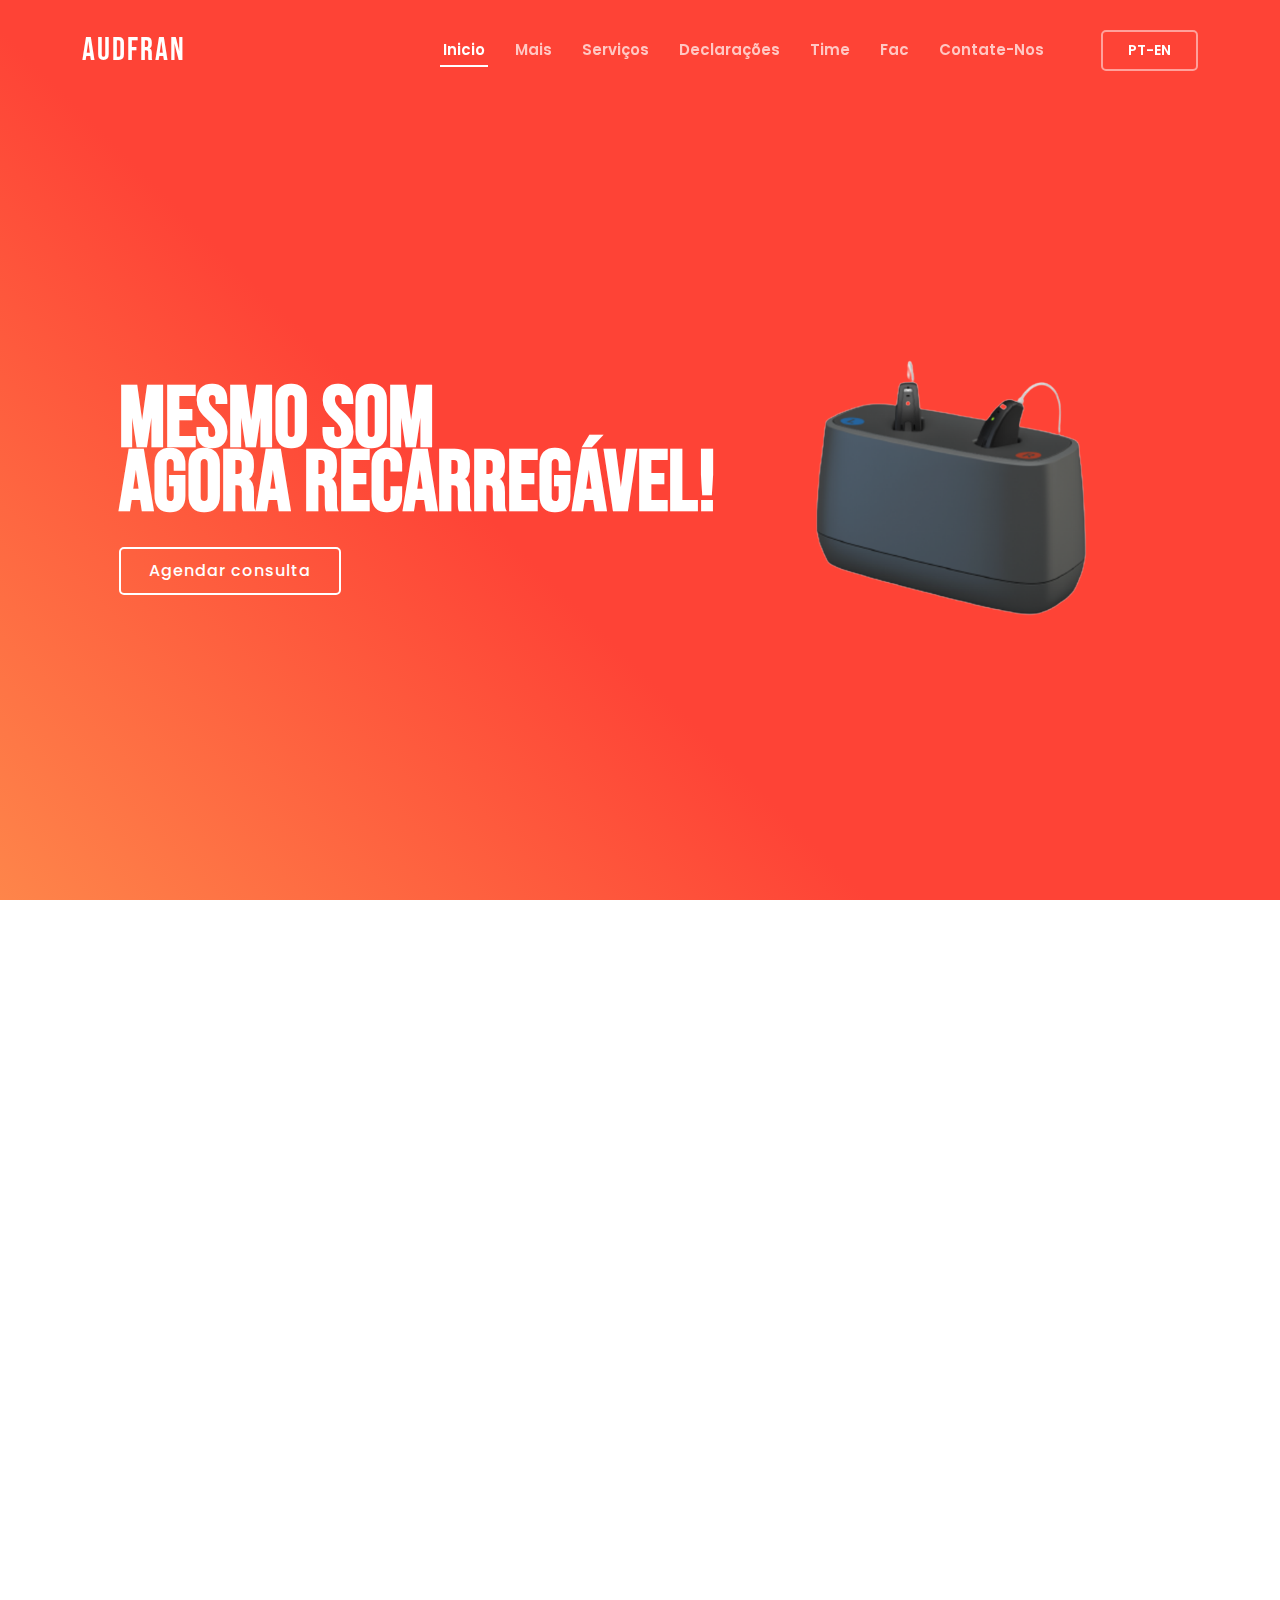
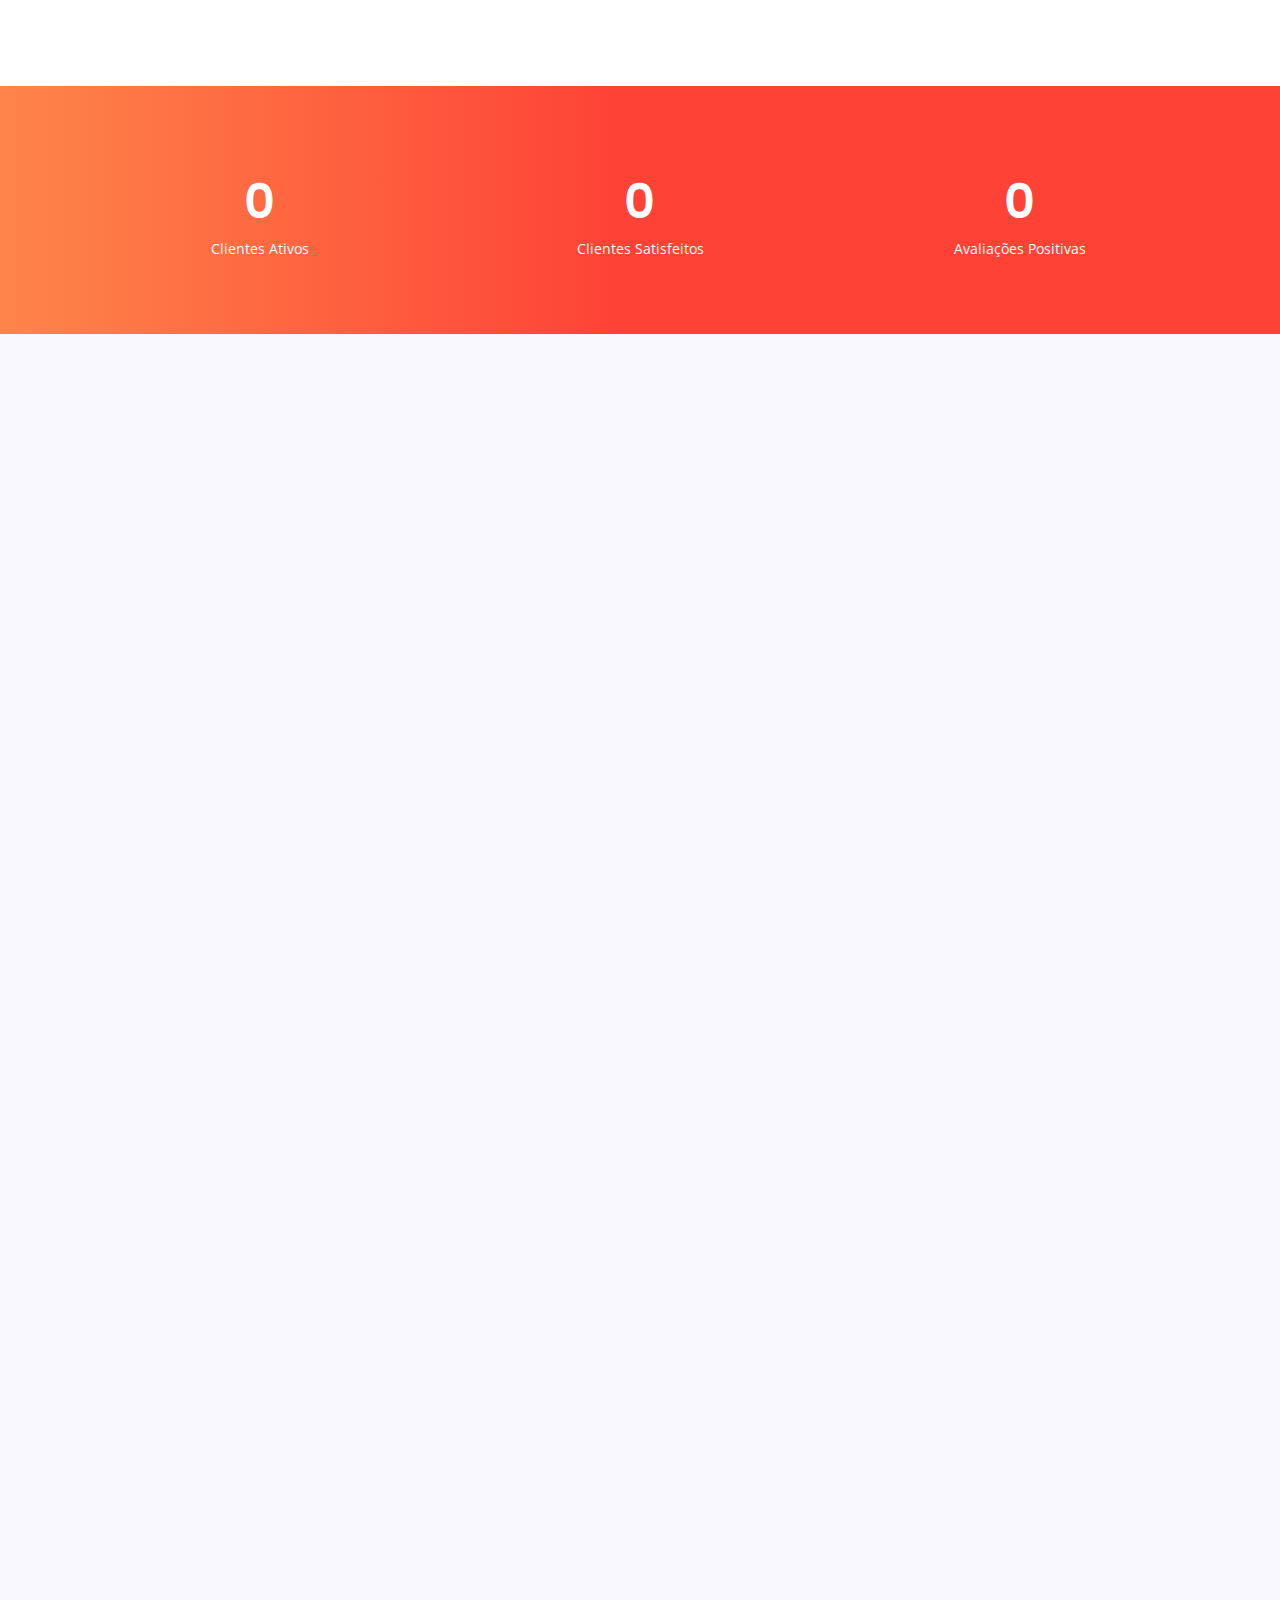
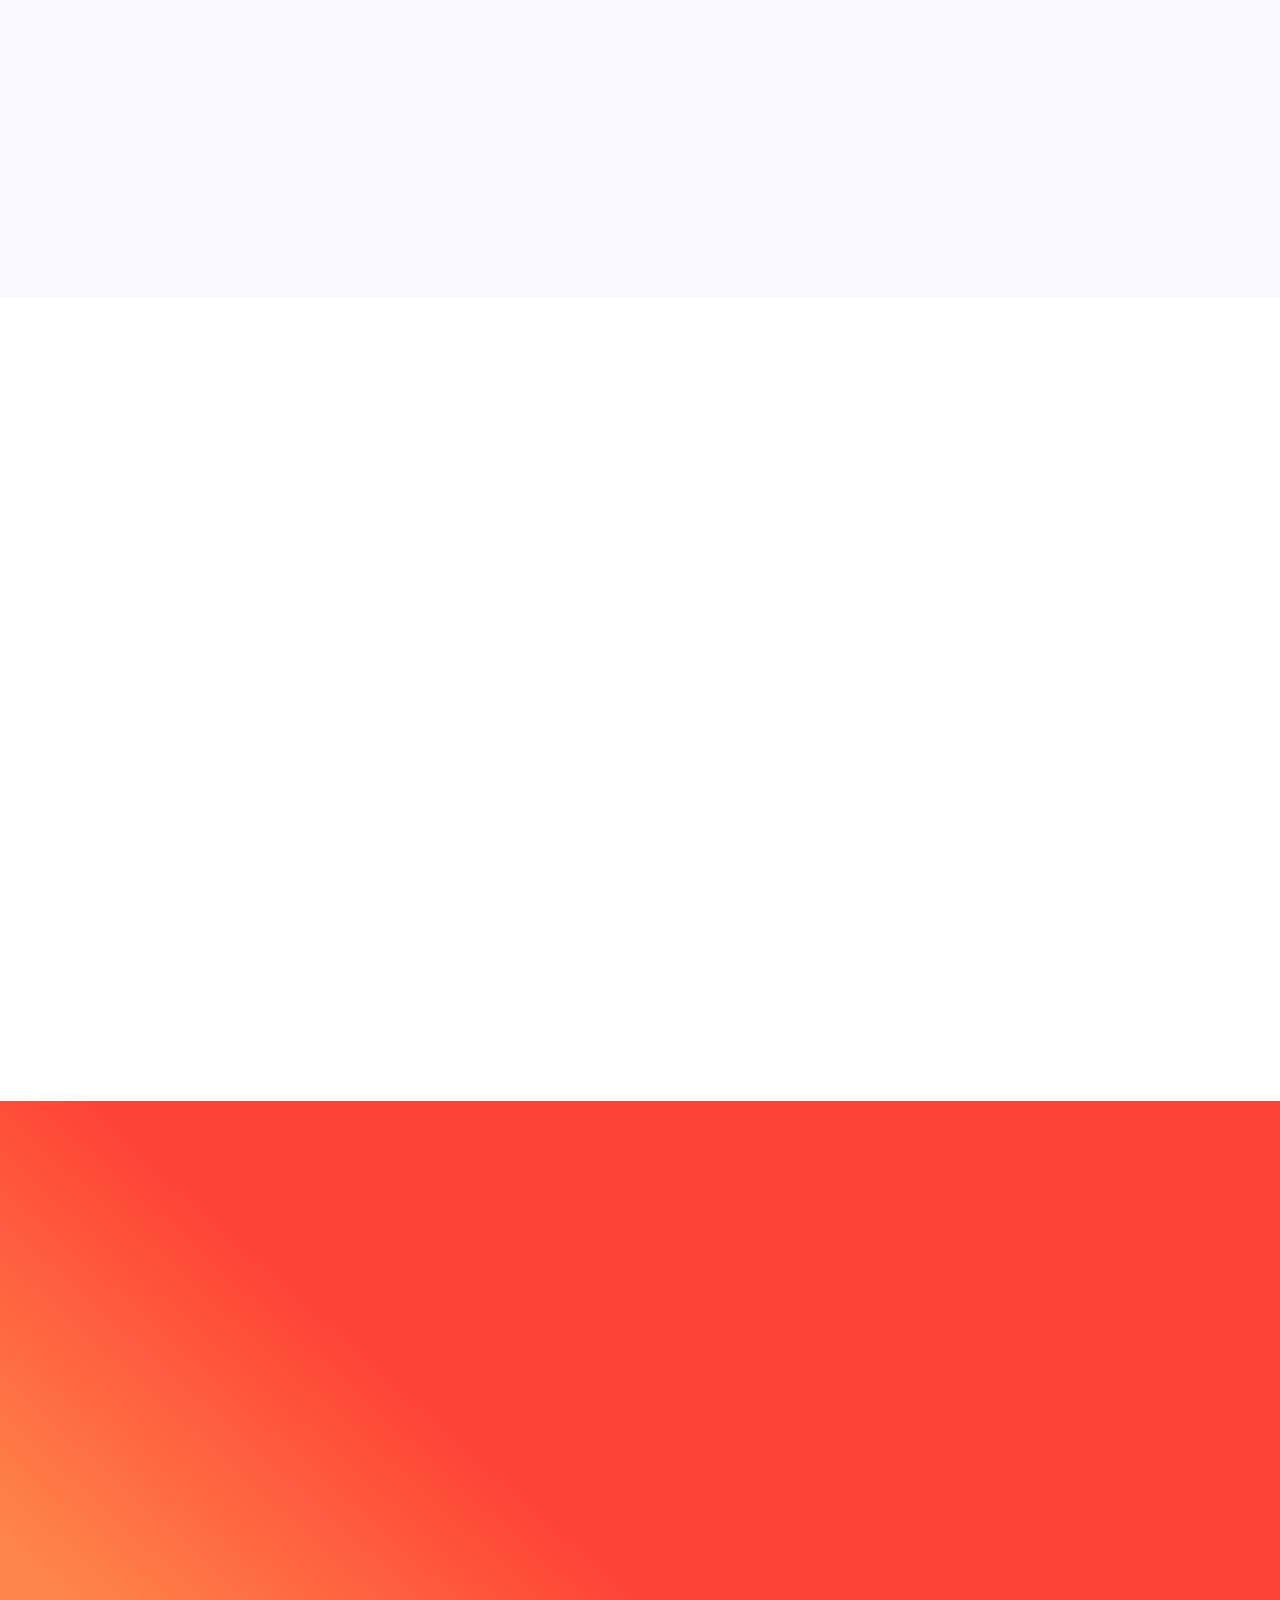
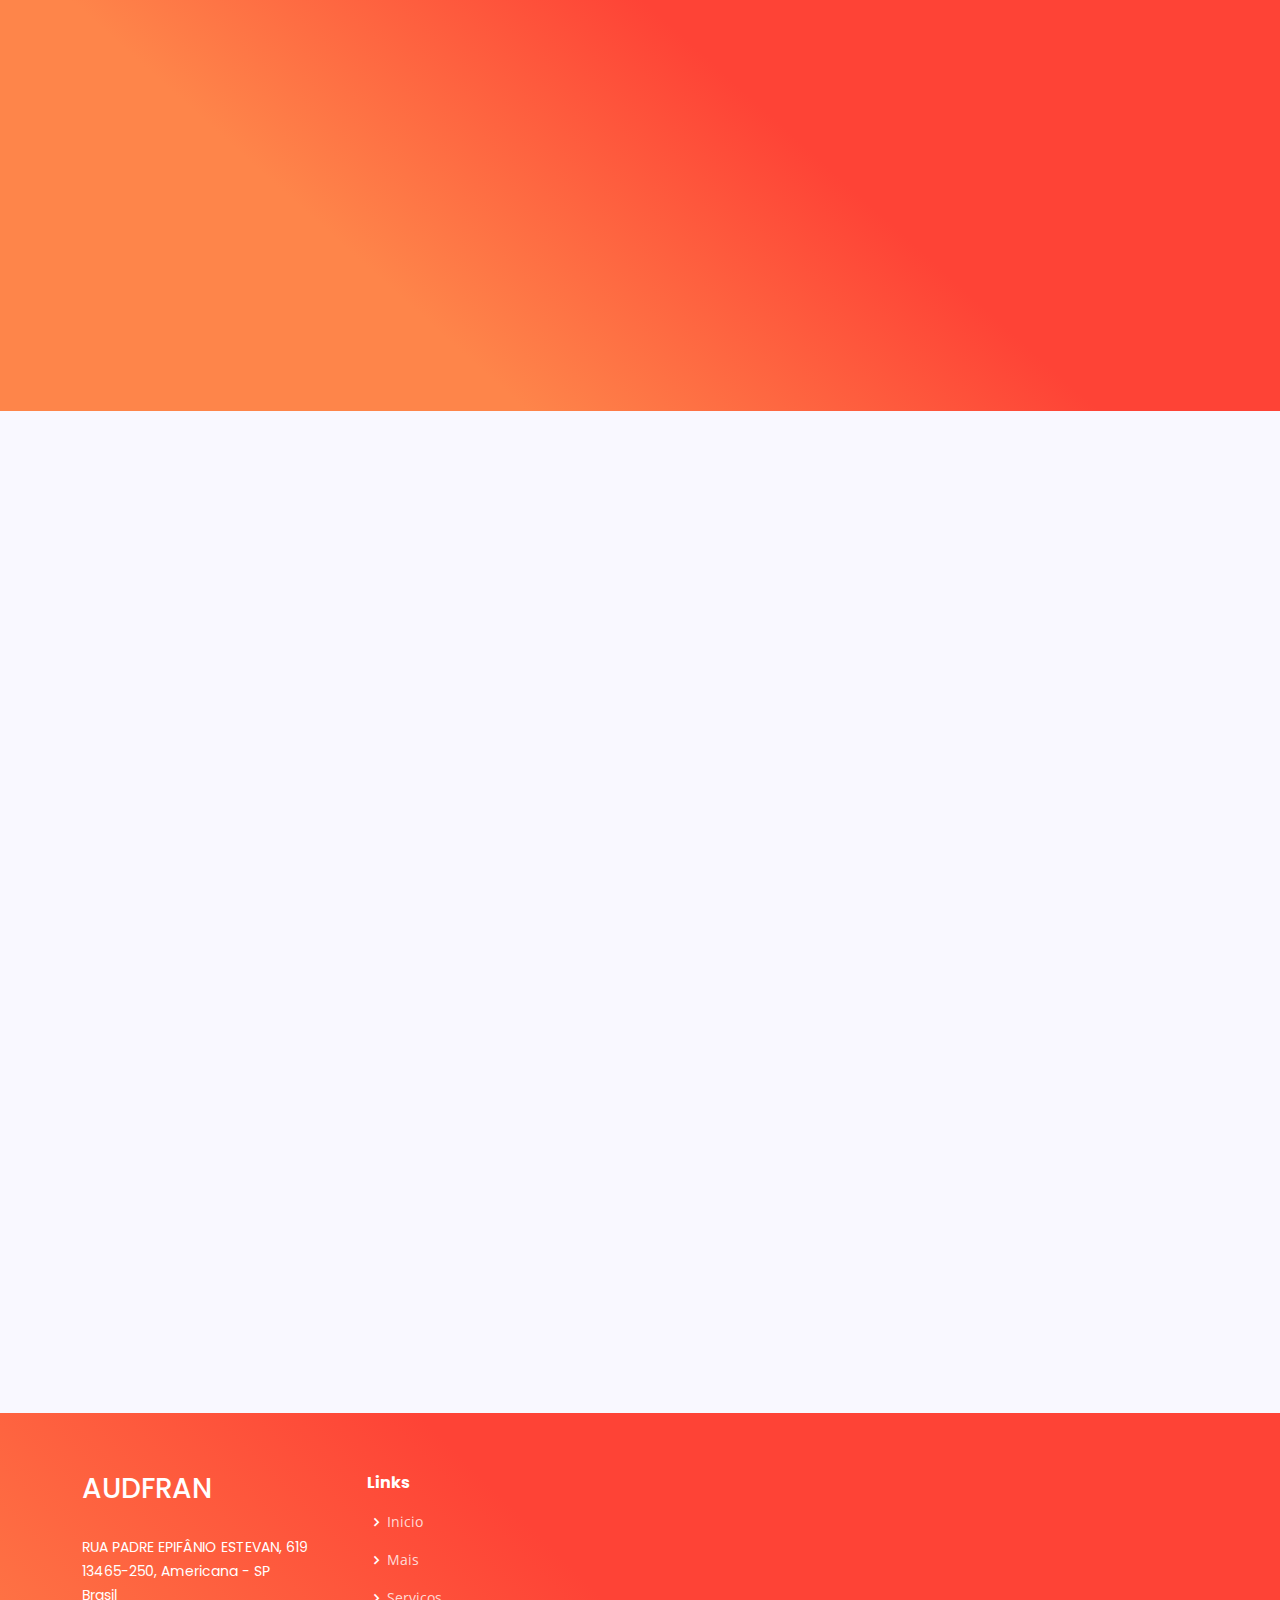
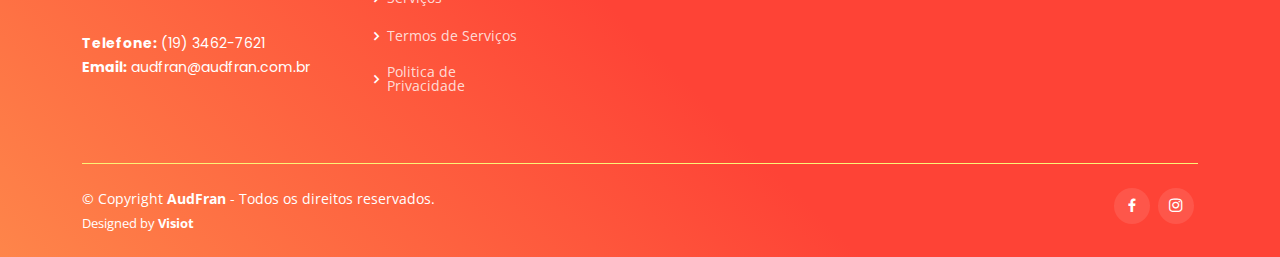
==== commit 81d0705b: "Update index.html" ====
--- a/index.html
+++ b/index.html
@@ -1067,7 +1067,7 @@
             <!-- You can delete the links only if you purchased the pro version. -->
             <!-- Licensing information: https://bootstrapmade.com/license/ -->
             <!-- Purchase the pro version with working PHP/AJAX contact form: https://bootstrapmade.com/techie-free-skin-bootstrap-3/ -->
-            Designed by <a href="http://visiot.kesug.com" target="_blank"><strong><span>Visiot</span></strong></a>
+            Designed by <a href="https://migxs.github.io/Site-Visiot/" target="_blank"><strong><span>Visiot</span></strong></a>
           </div>
         </div>
         <div class="social-links text-center text-md-right pt-3 pt-md-0">
@@ -1098,4 +1098,4 @@
 
 </body>
 
-</html>+</html>
